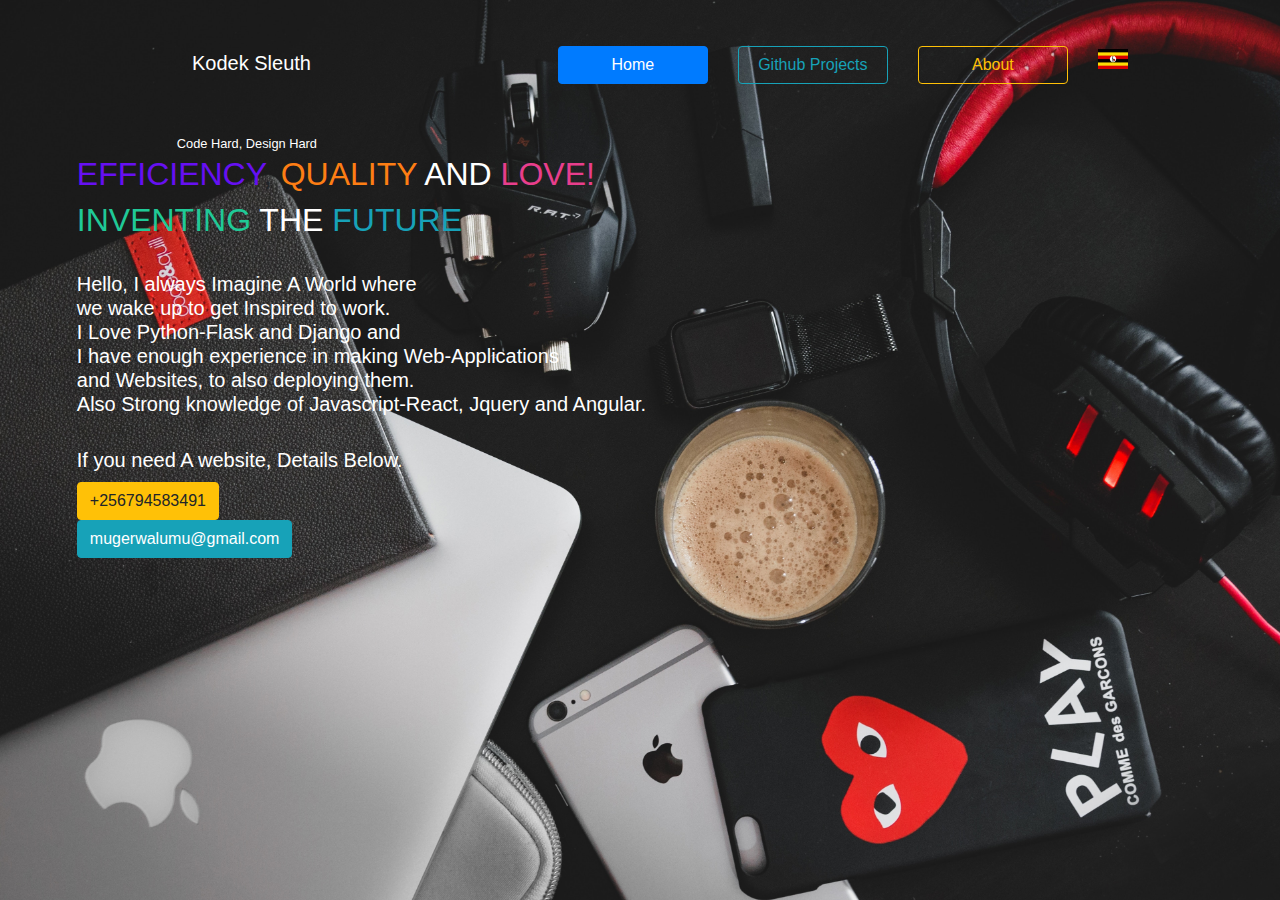
==== index.html @ 6f51819b "Add files via upload" ====
<!DOCTYPE html>
<html>
<head>
    <meta charset="utf-8" />
    <meta http-equiv="X-UA-Compatible" content="IE=edge">
    <title>Welcome To My Page</title>
    <meta name="viewport" content="width=device-width, initial-scale=1">
    <link rel="stylesheet" type="text/css" media="screen" href="static/bootstrap.css" />
    <link rel="stylesheet" type="text/css" media="screen" href="static/main.css" />
   
</head>
<body>
    <div class="firstwrapper"> 
        <div class="name">
            Kodek Sleuth
        </div>

    <nav class="navbar navbar-expand-md navbar-light">
        <div class="container-fluid">
                <button class="navbar-toggler" type="button" data-toggle="collapse" data-target="#navbarResponsive">
                    <span class="navbar-toggler-icon">  </span>
                </button>
                <div class="collapse navbar-collapse" id="navbarResponsive">
                    <ul class="navbar-nav ml-center nav-list2">
                        <li class="nav-list-item2 nav-item">
                            <a href="index.html" class="btn btn-outline-primary active btn-x">Home</a>
                        </li>
        
                        <li class="nav-list-item2 nav-item">
                            <a href="https://github.com/kodek2000?tab=repositories" class="btn btn-outline-info btn-x">Github Projects</a>
                        </li>
        
                        <li class="nav-list-item2 nav-item">
                            <a href="about.html" class="btn btn-outline-warning btn-x">About</a>
                        </li>
        
                        <li class="nav-list-item2 nav-item">
                            <img src="images/flag.png" class="flag_icon">
                        </li>
                    </ul>       
            </div>
        </div>
    </nav>
</div>

<div class="secondwrapper">
    <div class="text">
        <small class="sm-color">Code Hard, Design Hard</small>
            <h2>
                <a href="index.html" class="efText">EFFICIENCY</a>, <a href="index.html" class="quText">QUALITY</a> <a href="index.html" class="AnText">AND</a> <a href="index.html" class="loText">LOVE!</a>
            </h2>

            <h2 class="text-left">
                <a href="index.html" class="InText">INVENTING</a> <a href="index.html" class="AnText">THE</a>  <a href="index.html" class="fuText">FUTURE</a>
            </h2><br>

            <h5 class="text-left para">Hello, I always Imagine A World where<br>we wake up 
                to get Inspired to work.<br>I Love Python-Flask and Django and<br>I have enough experience in making Web-Applications<br> and Websites, to also deploying them.<br>
                Also Strong knowledge of Javascript-React, Jquery and Angular.
            </h5><br>

            <h5 class="text-left para">
                If you need A website, Details Below.
            </h5>

            <div class="tags">
                <div>   
                    <a class="btn btn-outline-warning active" href="index.html" class="AnText infobtns">+256794583491</a>
                </div>

                <div>
                    <a class="btn btn-info" href="index.html" class="AnText infobtns">mugerwalumu@gmail.com</a>
                </div>
            </div>
    </div>
</div>

<script src="static/scripts/jquery-slim.min.js"></script>
<script src="static/scripts/popper.min.js"></script>
<script src="static/scripts/bootstrap.bundle.min.js"></script>
<script src="static/scripts/main.js"></script>
</body>
</html>
---- static/main.css ----
body
{
    width: 100%;
    height:100%;
    background-image: url("../images/Home1.jpg");
    background-size: 100%;
    background-attachment:fixed;
   
}

.firstwrapper
{
    display: grid;
    grid-template-columns:2fr 5fr; 
    margin-left: 15%;
    margin-right: 3%;
    margin-top: 3%;
   
}

.sm-color
{
    color: #fff;
    margin-left: 100px;
}

.secondwrapper
{
    margin-top: 3%;
    margin-left: 6%;
    display: grid;
    grid-template-columns: 4fr 1fr;
}
.nav-list2 .nav-list-item2
{
    display: inline;
}

.nav-list-item2
{
    margin-left: 30px;
}
.nav-list2
{
    margin-left: 5px;
}

.name
{
    font-size: 20px;
    margin-top: 10px;
    color: #fff;

}
.tags 
{
    margin-top: 10px;
}

.flag_icon
{
    height: 20px;
    width: 30px;
    object-fit: cover;
    object-position: center;
}

.quText
{
    color: #fd7e14;
}

.quText:hover
{
    text-decoration: none;
    color: #fd7e14;
}
.loText
{
    color: #e83e8c;
}

.loText:hover
{
    text-decoration: none;
    color: #e83e8c;
}

.InText
{
    color: #20c997;
}

.InText:hover
{
    text-decoration: none;
    color: #20c997;
}

.fuText
{
    color: #17a2b8;
}

.fuText:hover
{
    text-decoration: none;
    color: #17a2b8;
}

.efText
{
    color: #6610f2;
}

.efText:hover
{
    text-decoration: none;
    color: #6610f2;
}

.para
{
    color: #fff;
}

.btn-x
{
    width: 150px;
}

.aboutme
{
    padding-bottom: 90px;
}

.image
{
    height: 210px;
    width: 220px;
    object-fit: cover;
    object-position: center;
    margin-left: 460px;
}

.AnText
{
    color: #fff;
}

.AnText:hover
{
    text-decoration: none;
    color: #fff;
}
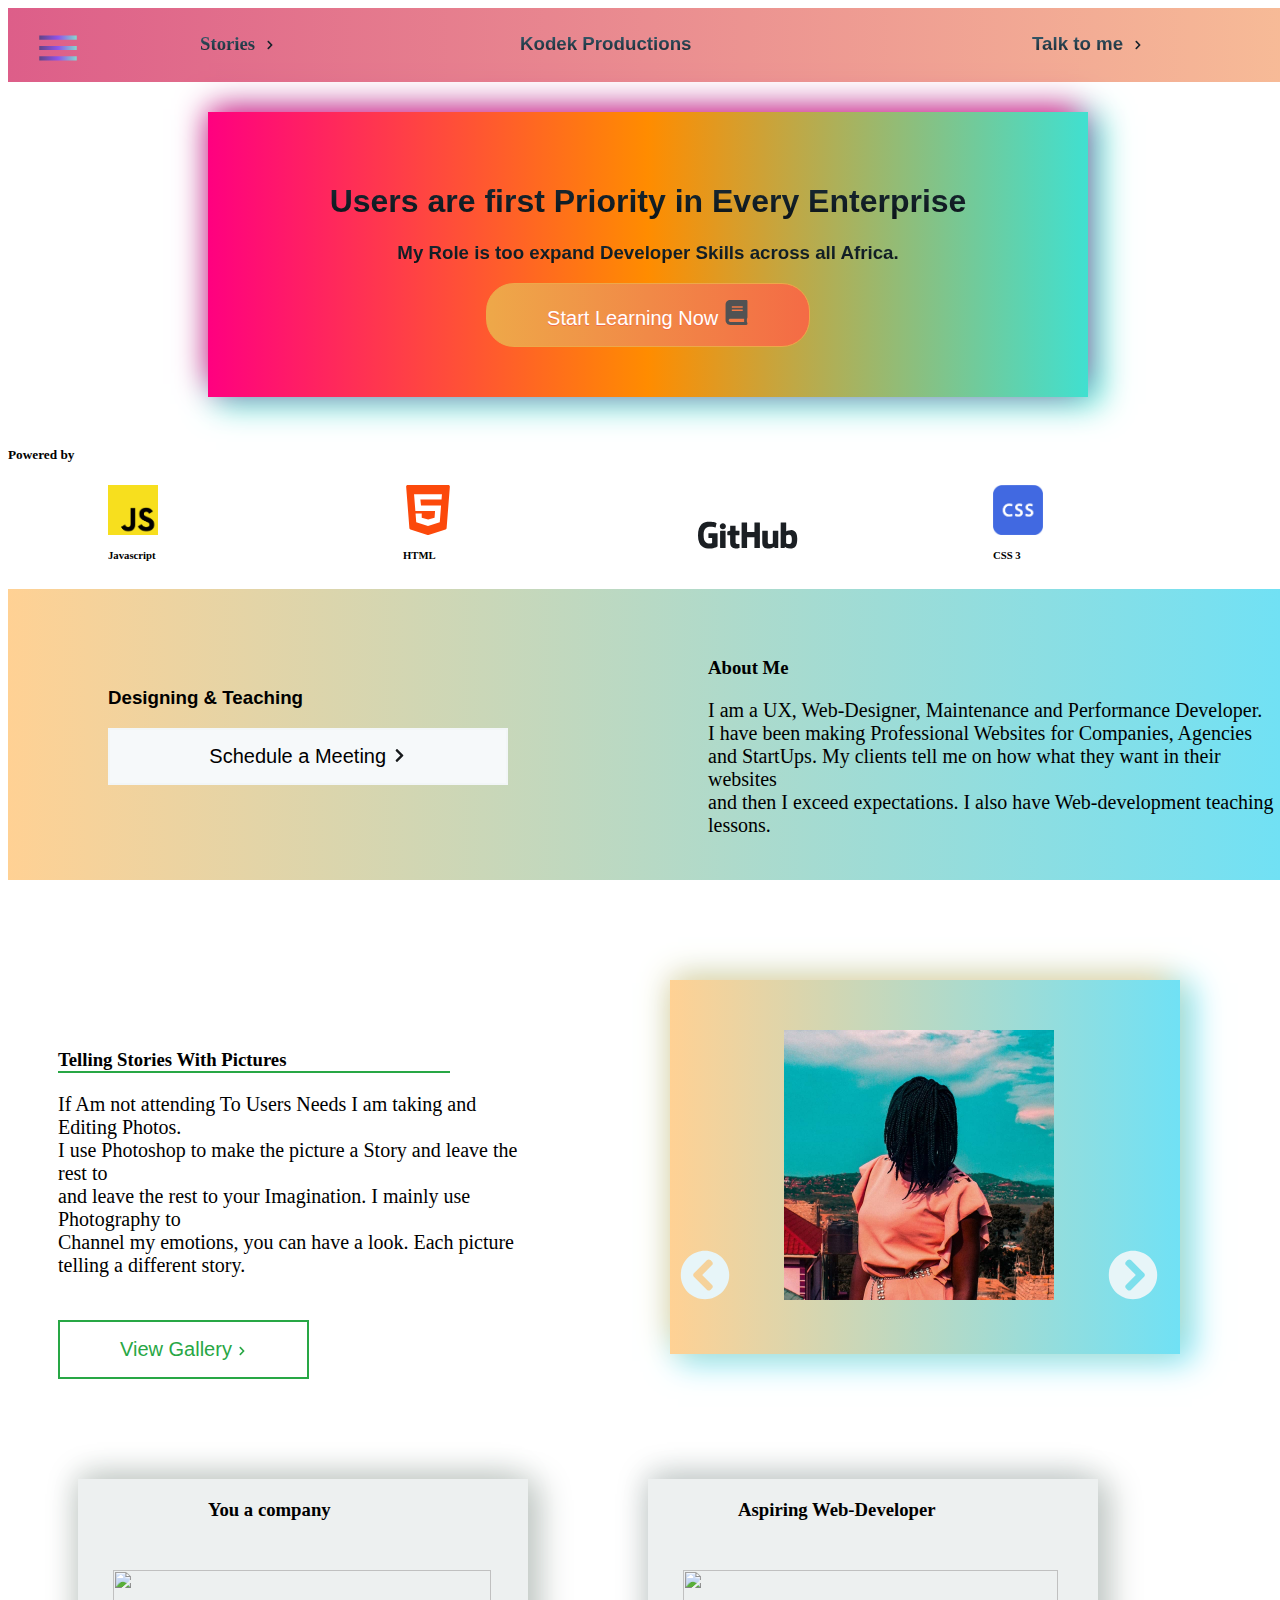
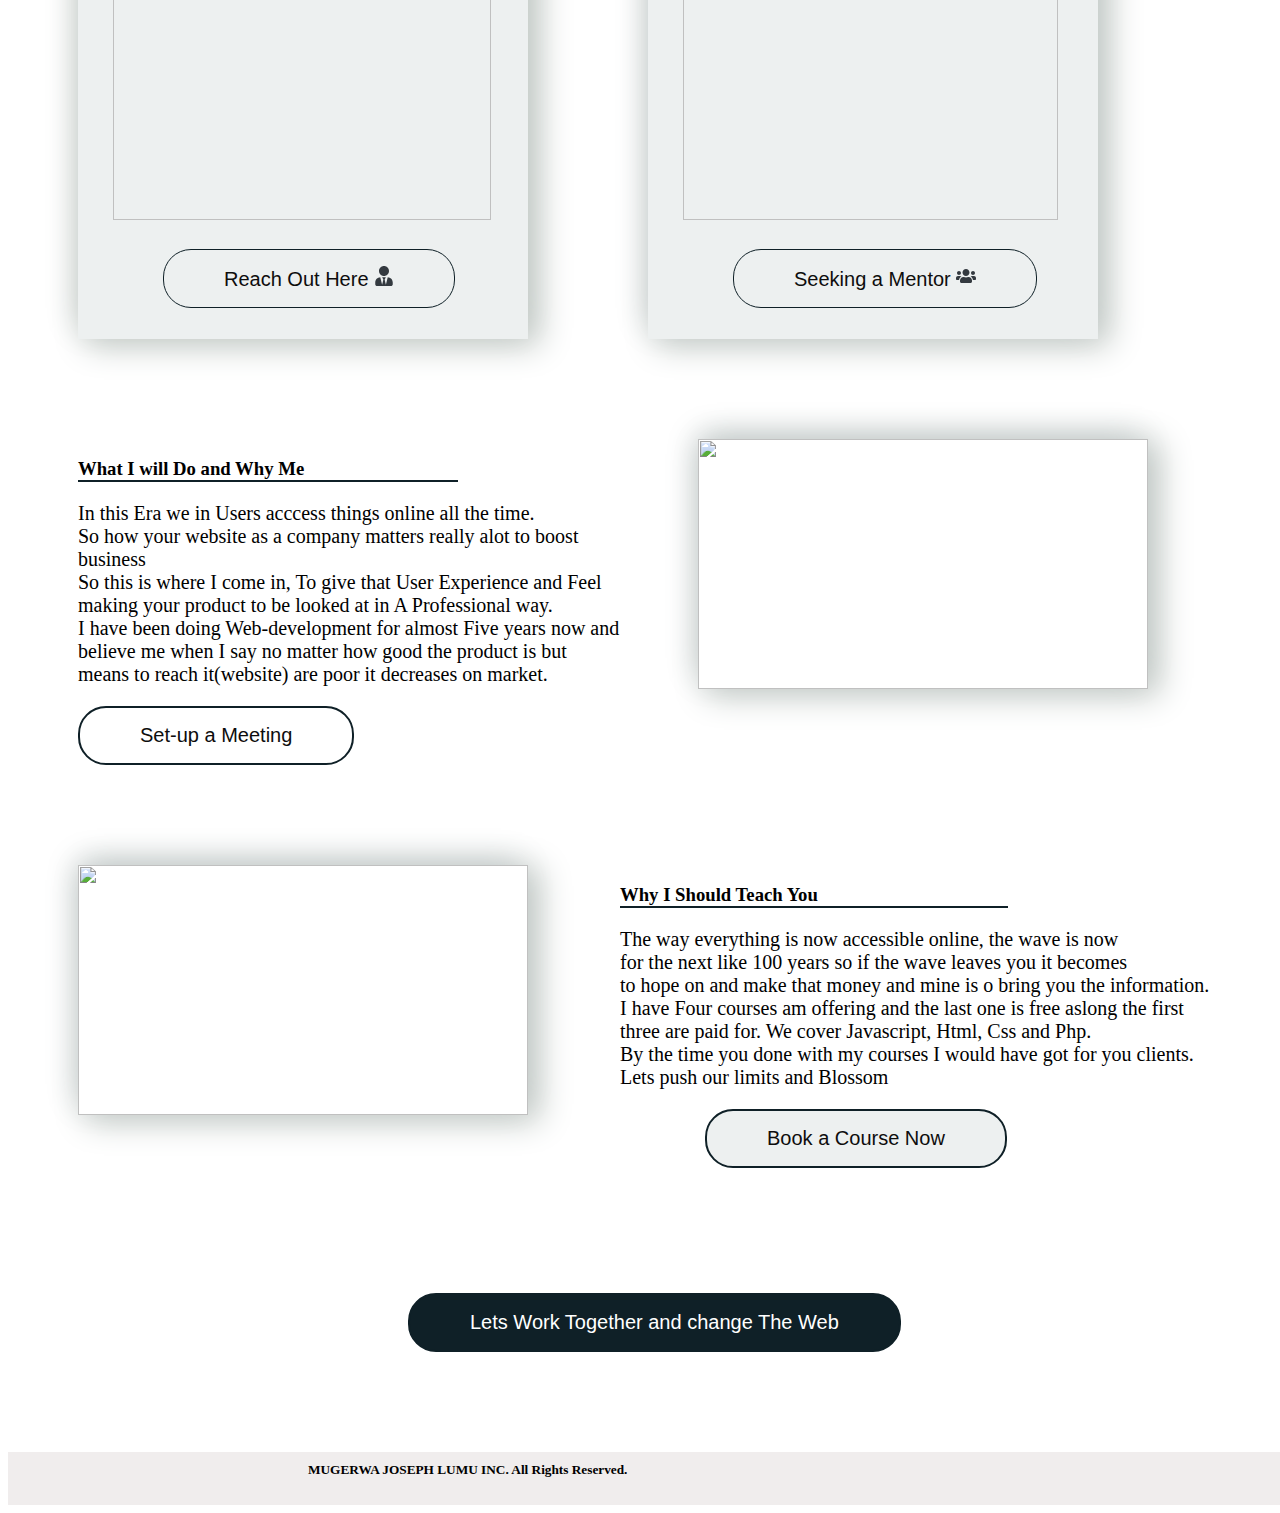
==== commit a99817bb: "Update index.html" ====
--- a/index.html
+++ b/index.html
@@ -1,83 +1,506 @@
 <!DOCTYPE html>
-<html>
+<html lang="en">
 <head>
-    <meta charset="utf-8" />
-    <meta http-equiv="X-UA-Compatible" content="IE=edge">
-    <title>Welcome To My Page</title>
-    <meta name="viewport" content="width=device-width, initial-scale=1">
-    <link rel="stylesheet" type="text/css" media="screen" href="static/bootstrap.css" />
-    <link rel="stylesheet" type="text/css" media="screen" href="static/main.css" />
-   
+    <title>MUGERWA JOSEPH</title>
+    <meta charset="UTF-8">
+    <meta name="viewport" content="width=device-width, initial-scale=1.0">
+    <meta http-equiv="X-UA-Compatible" content="ie=edge">
+    <link rel="stylesheet" href="css/bootstrap.css" media="screen" type="text/css">
+    <link href="css/animate.changethewords.css" type="text/css" media="screen" rel="stylesheet">
+    <link rel="stylesheet" href="css/Desktop.css" media="screen" type="text/css">
+    <link rel="stylesheet" href="css/Phone.css" media="screen" type="text/css">
 </head>
-<body>
-    <div class="firstwrapper"> 
-        <div class="name">
-            Kodek Sleuth
-        </div>
-
-    <nav class="navbar navbar-expand-md navbar-light">
-        <div class="container-fluid">
-                <button class="navbar-toggler" type="button" data-toggle="collapse" data-target="#navbarResponsive">
-                    <span class="navbar-toggler-icon">  </span>
+
+<body id="body">
+    <div class="navigation sticky-top" id="navigation">
+        <div>
+            <svg xmlns="http://www.w3.org/2000/svg" width="24" height="24" viewBox="0 0 24 24" class="iconMenu" id="iconMenu">
+                <defs>
+                    <linearGradient id="gradient">
+                        <stop offset="0%" stop-color="#614385" />
+                        <stop offset="50%" stop-color="#8E54E9" />
+                        <stop offset="100%" stop-color="#85D8CE" />
+                    </linearGradient>
+                </defs>
+                <path  fill="url(#gradient)" d="M3 18h18v-2H3v2zm0-5h18v-2H3v2zm0-7v2h18V6H3z"/>
+            </svg>
+        </div>
+
+        <div>
+            <h3 class="stories">Stories
+                <svg xmlns="http://www.w3.org/2000/svg" viewBox="0 0 320 512" class="iconRight" id="iconRight">
+                    <path d="M285.476 272.971L91.132 467.314c-9.373 9.373-24.569 9.373-33.941 0l-22.667-22.667c-9.357-9.357-9.375-24.522-.04-33.901L188.505 256 34.484 101.255c-9.335-9.379-9.317-24.544.04-33.901l22.667-22.667c9.373-9.373 24.569-9.373 33.941 0L285.475 239.03c9.373 9.372 9.373 24.568.001 33.941z"/>
+                </svg>
+
+                <svg xmlns="http://www.w3.org/2000/svg" viewBox="0 0 448 512" class="iconLeft" id="iconLeft">
+                    <path d="M207.029 381.476L12.686 187.132c-9.373-9.373-9.373-24.569 0-33.941l22.667-22.667c9.357-9.357 24.522-9.375 33.901-.04L224 284.505l154.745-154.021c9.379-9.335 24.544-9.317 33.901.04l22.667 22.667c9.373 9.373 9.373 24.569 0 33.941L240.971 381.476c-9.373 9.372-24.569 9.372-33.942 0z"/>
+                </svg>
+            </h3>
+        </div>
+
+        <div>
+            <h3 class="pdct">Kodek Productions</h3>
+        </div>
+
+        <div>
+            <h3 class="callMe">Talk to me
+                <svg xmlns="http://www.w3.org/2000/svg" viewBox="0 0 320 512" class="iconRight" id="iconRight2">
+                    <path d="M285.476 272.971L91.132 467.314c-9.373 9.373-24.569 9.373-33.941 0l-22.667-22.667c-9.357-9.357-9.375-24.522-.04-33.901L188.505 256 34.484 101.255c-9.335-9.379-9.317-24.544.04-33.901l22.667-22.667c9.373-9.373 24.569-9.373 33.941 0L285.475 239.03c9.373 9.372 9.373 24.568.001 33.941z"/>
+                </svg>
+
+                <svg xmlns="http://www.w3.org/2000/svg" viewBox="0 0 448 512" class="iconLeft" id="iconLeft2">
+                    <path d="M207.029 381.476L12.686 187.132c-9.373-9.373-9.373-24.569 0-33.941l22.667-22.667c9.357-9.357 24.522-9.375 33.901-.04L224 284.505l154.745-154.021c9.379-9.335 24.544-9.317 33.901.04l22.667 22.667c9.373 9.373 9.373 24.569 0 33.941L240.971 381.476c-9.373 9.372-24.569 9.372-33.942 0z"/>
+                </svg>
+            </h3>
+        </div>
+
+    </div>
+
+    <div class="navItemsforNavigation" id="navItemsforNavigation">
+        <div class="menuView">
+            <h2 class="blog"><a href="Blog.html">Blog</a></h2>
+
+            <h2 class="gallery"><a href="Gallery.html">Gallery</a></h2>
+
+            <h2 class="github"><a href="https://github.com/kodek2000?tab=repositories">Github Projects</a></h1>
+
+            <h2 class="contact"><a href="Sales.html">Learning Or Business</a></h2><br><br>
+
+            <h5>powered by <a id="kodek">Kodek_Sleuth</a></h5>
+        </div>
+
+        <div class="closeIcon">
+            <svg xmlns="http://www.w3.org/2000/svg" width="24" height="24" viewBox="0 0 24 24" id="iconClose">
+                <path d="M19 6.41L17.59 5 12 10.59 6.41 5 5 6.41 10.59 12 5 17.59 6.41 19 12 13.41 17.59 19 19 17.59 13.41 12z"/>
+                <path d="M0 0h24v24H0z" fill="none"/>
+            </svg>
+        </div>
+
+    </div>
+
+    
+    <div class="blogStories" id="blogStories">
+        <p>Blog</p>
+    </div>
+
+    <div class="information" id="information">
+        <p class="infoText">Email: mugerwalumu@gmail.com<br>
+        Phone Contact: +256794583491</p> 
+    </div>
+
+
+    <div class="quote">
+        <h1 class="quoteText">Users are first Priority in Every Enterprise</h1>
+        <h3 class="quoteText">My Role is too expand Developer Skills across all Africa.</h3>
+        <a href="Sales.html"><button class="buttonToEdit" id="bookBtn">Start Learning Now 
+            <svg xmlns="http://www.w3.org/2000/svg" viewBox="0 0 448 512" id="book">
+                <path d="M448 360V24c0-13.3-10.7-24-24-24H96C43 0 0 43 0 96v320c0 53 43 96 96 96h328c13.3 0 24-10.7 24-24v-16c0-7.5-3.5-14.3-8.9-18.7-4.2-15.4-4.2-59.3 0-74.7 5.4-4.3 8.9-11.1 8.9-18.6zM128 134c0-3.3 2.7-6 6-6h212c3.3 0 6 2.7 6 6v20c0 3.3-2.7 6-6 6H134c-3.3 0-6-2.7-6-6v-20zm0 64c0-3.3 2.7-6 6-6h212c3.3 0 6 2.7 6 6v20c0 3.3-2.7 6-6 6H134c-3.3 0-6-2.7-6-6v-20zm253.4 250H96c-17.7 0-32-14.3-32-32 0-17.6 14.4-32 32-32h285.4c-1.9 17.1-1.9 46.9 0 64z"/>
+            </svg>
+            <svg xmlns="http://www.w3.org/2000/svg" viewBox="0 0 576 512" id="bookOpen">
+                <path d="M542.22 32.05c-54.8 3.11-163.72 14.43-230.96 55.59-4.64 2.84-7.27 7.89-7.27 13.17v363.87c0 11.55 12.63 18.85 23.28 13.49 69.18-34.82 169.23-44.32 218.7-46.92 16.89-.89 30.02-14.43 30.02-30.66V62.75c.01-17.71-15.35-31.74-33.77-30.7zM264.73 87.64C197.5 46.48 88.58 35.17 33.78 32.05 15.36 31.01 0 45.04 0 62.75V400.6c0 16.24 13.13 29.78 30.02 30.66 49.49 2.6 149.59 12.11 218.77 46.95 10.62 5.35 23.21-1.94 23.21-13.46V100.63c0-5.29-2.62-10.14-7.27-12.99z"/>
+            </svg>
+        </button></a>
+    </div>
+
+    <div class="poweredBy">
+        <h5>Powered by</h5>
+        <div class="powerIcons">
+            <div>
+                <img src="Icons/javascript.png" class="jsIcon">
+                <h6>Javascript</h6>
+            </div>
+
+            <div>
+                <img src="Icons/html.svg" class="htmlIcon">
+                <h6>HTML</h6>
+            </div>
+
+            <div>
+                <svg width="2880" height="1024" viewBox="0 0 2880 1024" fill="none" xmlns="http://www.w3.org/2000/svg" class="iconGit">
+                    <path fill-rule="evenodd" clip-rule="evenodd" d="M18.53 10.0301H18.51C18.519 10.0301 18.525 10.0391 18.534 10.0411C18.535 10.0411 18.539 10.0401 18.54 10.0401L18.53 10.0301ZM18.534 10.0411C18.441 10.0421 18.207 10.0901 17.96 10.0901C17.18 10.0901 16.91 9.73007 16.91 9.26007V6.13007H18.5C18.59 6.13007 18.66 6.05007 18.66 5.94007V4.24007C18.66 4.15007 18.58 4.07007 18.5 4.07007H16.91V1.96007C16.91 1.88007 16.86 1.83007 16.77 1.83007H14.61C14.52 1.83007 14.47 1.88007 14.47 1.96007V4.13007C14.47 4.13007 13.38 4.40007 13.31 4.41007C13.23 4.43007 13.18 4.50007 13.18 4.58007V5.94007C13.18 6.05007 13.26 6.13007 13.35 6.13007H14.46V9.41007C14.46 11.8501 16.16 12.1001 17.32 12.1001C17.85 12.1001 18.49 11.9301 18.59 11.8801C18.65 11.8601 18.68 11.7901 18.68 11.7201V10.2201C18.68 10.1211 18.612 10.0551 18.534 10.0411ZM42.23 7.84007C42.23 6.03007 41.5 5.79007 40.73 5.87007C40.13 5.91007 39.65 6.21007 39.65 6.21007V9.73007C39.65 9.73007 40.14 10.0701 40.87 10.0901C41.9 10.1201 42.23 9.75007 42.23 7.84007ZM44.66 7.68007C44.66 11.1101 43.55 12.0901 41.61 12.0901C39.97 12.0901 39.09 11.2601 39.09 11.2601C39.09 11.2601 39.05 11.7201 39 11.7801C38.97 11.8401 38.92 11.8601 38.86 11.8601H37.38C37.28 11.8601 37.19 11.7801 37.19 11.6901L37.21 0.580069C37.21 0.490068 37.29 0.410069 37.38 0.410069H39.51C39.6 0.410069 39.68 0.490068 39.68 0.580069V4.35007C39.68 4.35007 40.5 3.82007 41.7 3.82007L41.69 3.80007C42.89 3.80007 44.66 4.25007 44.66 7.68007ZM35.94 4.07007H35.93H33.84C33.73 4.07007 33.67 4.15007 33.67 4.26007V9.70007C33.67 9.70007 33.12 10.0901 32.37 10.0901C31.62 10.0901 31.4 9.75007 31.4 9.00007V4.25007C31.4 4.16007 31.32 4.08007 31.23 4.08007H29.09C29 4.08007 28.92 4.16007 28.92 4.25007V9.36007C28.92 11.5601 30.15 12.1101 31.84 12.1101C33.23 12.1101 34.36 11.3401 34.36 11.3401C34.36 11.3401 34.41 11.7301 34.44 11.7901C34.46 11.8401 34.53 11.8801 34.6 11.8801H35.94C36.05 11.8801 36.11 11.8001 36.11 11.7101L36.13 4.24007C36.13 4.15007 36.05 4.07007 35.94 4.07007ZM12.24 4.06007H10.11C10.02 4.06007 9.94 4.15007 9.94 4.26007V11.6001C9.94 11.8001 10.07 11.8701 10.24 11.8701H12.16C12.36 11.8701 12.41 11.7801 12.41 11.6001V4.24007V4.23007C12.41 4.14007 12.33 4.06007 12.24 4.06007ZM11.19 0.680069C10.42 0.680069 9.81 1.29007 9.81 2.06007C9.81 2.83007 10.42 3.44007 11.19 3.44007C11.94 3.44007 12.55 2.83007 12.55 2.06007C12.55 1.29007 11.94 0.680069 11.19 0.680069ZM27.68 0.430069H25.57C25.48 0.430069 25.4 0.510069 25.4 0.600069V4.69007H22.09V0.600069C22.09 0.510069 22.01 0.430069 21.92 0.430069H19.79C19.7 0.430069 19.62 0.510069 19.62 0.600069V11.7101C19.62 11.8001 19.71 11.8801 19.79 11.8801H21.92C22.01 11.8801 22.09 11.8001 22.09 11.7101V6.96007H25.4L25.38 11.7101C25.38 11.8001 25.46 11.8801 25.55 11.8801H27.68C27.77 11.8801 27.85 11.8001 27.85 11.7101V0.600069C27.85 0.510069 27.77 0.430069 27.68 0.430069ZM8.81 5.35007V11.0901C8.81 11.1301 8.8 11.2001 8.75 11.2201C8.75 11.2201 7.5 12.1101 5.44 12.1101C2.95 12.1101 0 11.3301 0 6.19007C0 1.05007 2.58 -0.00993021 5.1 6.97893e-05C7.28 6.97893e-05 8.16 0.49007 8.3 0.58007C8.34 0.63007 8.36 0.67007 8.36 0.72007L7.94 2.50007C7.94 2.59007 7.85 2.70007 7.74 2.67007C7.38 2.56007 6.84 2.34007 5.57 2.34007C4.1 2.34007 2.52 2.76007 2.52 6.07007C2.52 9.38007 4.02 9.77007 5.1 9.77007C6.02 9.77007 6.35 9.66007 6.35 9.66007V7.36007H4.88C4.77 7.36007 4.69 7.28007 4.69 7.19007V5.35007C4.69 5.26007 4.77 5.18007 4.88 5.18007H8.62C8.73 5.18007 8.81 5.26007 8.81 5.35007Z" transform="translate(0 128.002) scale(64)" fill="#1B1F23"/>
+                </svg>        
+            </div>
+
+            <div>
+                <img src="Icons/css.png" class="cssIcon">
+                <h6>CSS 3</h6>
+            </div>
+
+        </div>
+    </div>
+
+
+    <div class="smallIntro">
+        <div class="aboutMeSmall">
+           <h3 class="motto">Designing & Teaching</h3>
+            <a href="Sales.html"><button class="btnFreeCourse" id="btnFreeCourse">Schedule a Meeting
+                <svg xmlns="http://www.w3.org/2000/svg" viewBox="0 0 320 512" id="meetingArrow">
+                    <path d="M285.476 272.971L91.132 467.314c-9.373 9.373-24.569 9.373-33.941 0l-22.667-22.667c-9.357-9.357-9.375-24.522-.04-33.901L188.505 256 34.484 101.255c-9.335-9.379-9.317-24.544.04-33.901l22.667-22.667c9.373-9.373 24.569-9.373 33.941 0L285.475 239.03c9.373 9.372 9.373 24.568.001 33.941z"/>
+                </svg>
+                <svg xmlns="http://www.w3.org/2000/svg" viewBox="0 0 448 512" id="meetingArrow2">
+                    <path d="M190.5 66.9l22.2-22.2c9.4-9.4 24.6-9.4 33.9 0L441 239c9.4 9.4 9.4 24.6 0 33.9L246.6 467.3c-9.4 9.4-24.6 9.4-33.9 0l-22.2-22.2c-9.5-9.5-9.3-25 .4-34.3L311.4 296H24c-13.3 0-24-10.7-24-24v-32c0-13.3 10.7-24 24-24h287.4L190.9 101.2c-9.8-9.3-10-24.8-.4-34.3z"/>
+                </svg>
+            </button></a>
+        </div>
+
+        <div class="myWork">
+            <h3>About Me</h3>
+            <p class="aboutMeText">
+                I am a UX, Web-Designer, Maintenance and Performance Developer.<br>
+                I have been making Professional Websites for Companies, Agencies<br>
+                and StartUps. My clients tell me on how what they want in their websites<br>
+                and then I exceed expectations. I also have Web-development teaching lessons.<br><br>
+            </p>
+        </div>
+    </div>
+
+    <div class="sampleGallery">
+        <div class="picDescription">
+            <h3 id="photographyText">Telling Stories With Pictures</h3>
+            <p class="aboutMeText">
+                If Am not attending To Users Needs I am taking and Editing Photos.<br>
+                I use Photoshop to make the picture a Story and leave the rest to <br>
+                and leave the rest to your Imagination. I mainly use Photography to<br>
+                Channel my emotions, you can have a look. Each picture telling a different story.<br><br>
+            </p>
+            <a href="Gallery.html"><button id="viewGalleryBtn">View Gallery
+                <svg xmlns="http://www.w3.org/2000/svg" viewBox="0 0 320 512" id="meetingArrow3">
+                    <path d="M285.476 272.971L91.132 467.314c-9.373 9.373-24.569 9.373-33.941 0l-22.667-22.667c-9.357-9.357-9.375-24.522-.04-33.901L188.505 256 34.484 101.255c-9.335-9.379-9.317-24.544.04-33.901l22.667-22.667c9.373-9.373 24.569-9.373 33.941 0L285.475 239.03c9.373 9.372 9.373 24.568.001 33.941z"/>
+                </svg>
+                <svg xmlns="http://www.w3.org/2000/svg" viewBox="0 0 448 512" id="meetingArrow4">
+                    <path d="M190.5 66.9l22.2-22.2c9.4-9.4 24.6-9.4 33.9 0L441 239c9.4 9.4 9.4 24.6 0 33.9L246.6 467.3c-9.4 9.4-24.6 9.4-33.9 0l-22.2-22.2c-9.5-9.5-9.3-25 .4-34.3L311.4 296H24c-13.3 0-24-10.7-24-24v-32c0-13.3 10.7-24 24-24h287.4L190.9 101.2c-9.8-9.3-10-24.8-.4-34.3z"/>
+                </svg>
+            </button></a>
+        </div>
+
+        <div class="photographyGallery">
+            <div class="imageOne">
+                <svg xmlns="http://www.w3.org/2000/svg" viewBox="0 0 512 512" class="imgIcons" id="imgOneLeft">
+
+                    <path d="M256 504C119 504 8 393 8 256S119 8 256 8s248 111 248 248-111 248-248 248zM142.1 273l135.5 135.5c9.4 9.4 24.6 9.4 33.9 0l17-17c9.4-9.4 9.4-24.6 0-33.9L226.9 256l101.6-101.6c9.4-9.4 9.4-24.6 0-33.9l-17-17c-9.4-9.4-24.6-9.4-33.9 0L142.1 239c-9.4 9.4-9.4 24.6 0 34z"/>
+                </svg>
+                
+                <img src="images/image1.jpg" id="image1">
+
+                <svg xmlns="http://www.w3.org/2000/svg" viewBox="0 0 512 512" class="imgIcons" id="imgOneRight">
+                    
+                    <path d="M256 8c137 0 248 111 248 248S393 504 256 504 8 393 8 256 119 8 256 8zm113.9 231L234.4 103.5c-9.4-9.4-24.6-9.4-33.9 0l-17 17c-9.4 9.4-9.4 24.6 0 33.9L285.1 256 183.5 357.6c-9.4 9.4-9.4 24.6 0 33.9l17 17c9.4 9.4 24.6 9.4 33.9 0L369.9 273c9.4-9.4 9.4-24.6 0-34z"/>
+                </svg>
+
+            </div>
+
+            <div class="imageTwo">
+                <svg xmlns="http://www.w3.org/2000/svg" viewBox="0 0 512 512" class="imgIcons" id="imgTwoLeft">
+                    <path d="M256 504C119 504 8 393 8 256S119 8 256 8s248 111 248 248-111 248-248 248zM142.1 273l135.5 135.5c9.4 9.4 24.6 9.4 33.9 0l17-17c9.4-9.4 9.4-24.6 0-33.9L226.9 256l101.6-101.6c9.4-9.4 9.4-24.6 0-33.9l-17-17c-9.4-9.4-24.6-9.4-33.9 0L142.1 239c-9.4 9.4-9.4 24.6 0 34z"/>
+                </svg>
+
+                <img src="images/image2.jpg" id="image2">
+
+                <svg xmlns="http://www.w3.org/2000/svg" viewBox="0 0 512 512" class="imgIcons"  id="imgTwoRight">
+                    <path d="M256 8c137 0 248 111 248 248S393 504 256 504 8 393 8 256 119 8 256 8zm113.9 231L234.4 103.5c-9.4-9.4-24.6-9.4-33.9 0l-17 17c-9.4 9.4-9.4 24.6 0 33.9L285.1 256 183.5 357.6c-9.4 9.4-9.4 24.6 0 33.9l17 17c9.4 9.4 24.6 9.4 33.9 0L369.9 273c9.4-9.4 9.4-24.6 0-34z"/>
+                </svg>
+            </div>
+
+            <div class="imageThree">
+                <svg xmlns="http://www.w3.org/2000/svg" viewBox="0 0 512 512" class="imgIcons" id="imgThreeLeft">
+                    <path  d="M256 504C119 504 8 393 8 256S119 8 256 8s248 111 248 248-111 248-248 248zM142.1 273l135.5 135.5c9.4 9.4 24.6 9.4 33.9 0l17-17c9.4-9.4 9.4-24.6 0-33.9L226.9 256l101.6-101.6c9.4-9.4 9.4-24.6 0-33.9l-17-17c-9.4-9.4-24.6-9.4-33.9 0L142.1 239c-9.4 9.4-9.4 24.6 0 34z"/>
+                </svg>
+
+                <img src="images/image3.jpg" id="image3">
+
+                <svg xmlns="http://www.w3.org/2000/svg" viewBox="0 0 512 512" class="imgIcons" id="imgThreeRight"> 
+                    <path d="M256 8c137 0 248 111 248 248S393 504 256 504 8 393 8 256 119 8 256 8zm113.9 231L234.4 103.5c-9.4-9.4-24.6-9.4-33.9 0l-17 17c-9.4 9.4-9.4 24.6 0 33.9L285.1 256 183.5 357.6c-9.4 9.4-9.4 24.6 0 33.9l17 17c9.4 9.4 24.6 9.4 33.9 0L369.9 273c9.4-9.4 9.4-24.6 0-34z"/>
+                </svg>
+            </div>
+
+            <div class="imageFour">
+                <svg xmlns="http://www.w3.org/2000/svg" viewBox="0 0 512 512" class="imgIcons" id="imgFourLeft">
+                    <path  d="M256 504C119 504 8 393 8 256S119 8 256 8s248 111 248 248-111 248-248 248zM142.1 273l135.5 135.5c9.4 9.4 24.6 9.4 33.9 0l17-17c9.4-9.4 9.4-24.6 0-33.9L226.9 256l101.6-101.6c9.4-9.4 9.4-24.6 0-33.9l-17-17c-9.4-9.4-24.6-9.4-33.9 0L142.1 239c-9.4 9.4-9.4 24.6 0 34z"/>
+                </svg>
+
+                <img src="images/image4.jpg" id="image4">
+
+                <svg xmlns="http://www.w3.org/2000/svg" viewBox="0 0 512 512" class="imgIcons" id="imgFourRight">
+                    <path  d="M256 8c137 0 248 111 248 248S393 504 256 504 8 393 8 256 119 8 256 8zm113.9 231L234.4 103.5c-9.4-9.4-24.6-9.4-33.9 0l-17 17c-9.4 9.4-9.4 24.6 0 33.9L285.1 256 183.5 357.6c-9.4 9.4-9.4 24.6 0 33.9l17 17c9.4 9.4 24.6 9.4 33.9 0L369.9 273c9.4-9.4 9.4-24.6 0-34z"/>
+                </svg>
+            </div>
+        </div>
+    </div>
+
+    <div class="BusinessSide">
+        <div class="business">
+            <h3 id="businessText">You a company</h3>
+            <img src="images/business.jpeg" id="businessPic">
+            <a href="Sales.html"><button id="businessBtn">Reach Out Here
+                <svg xmlns="http://www.w3.org/2000/svg" viewBox="0 0 448 512" id="userTie">
+                    <path d="M224 256c70.7 0 128-57.3 128-128S294.7 0 224 0 96 57.3 96 128s57.3 128 128 128zm95.8 32.6L272 480l-32-136 32-56h-96l32 56-32 136-47.8-191.4C56.9 292 0 350.3 0 422.4V464c0 26.5 21.5 48 48 48h352c26.5 0 48-21.5 48-48v-41.6c0-72.1-56.9-130.4-128.2-133.8z"/>
+                </svg>
+                <svg xmlns="http://www.w3.org/2000/svg" viewBox="0 0 448 512" id="meetingArrow6">
+                    <path d="M190.5 66.9l22.2-22.2c9.4-9.4 24.6-9.4 33.9 0L441 239c9.4 9.4 9.4 24.6 0 33.9L246.6 467.3c-9.4 9.4-24.6 9.4-33.9 0l-22.2-22.2c-9.5-9.5-9.3-25 .4-34.3L311.4 296H24c-13.3 0-24-10.7-24-24v-32c0-13.3 10.7-24 24-24h287.4L190.9 101.2c-9.8-9.3-10-24.8-.4-34.3z"/>
+                </svg>
+            </button></a>
+        </div>
+
+        <div class="education">
+            <h3 id="educationText">Aspiring Web-Developer</h3>
+            <img src="images/webDevelopment.jpeg" id="educationPic">
+            <a href="Sales.html">
+                <button id="educationBtn">Seeking a Mentor
+                    <svg xmlns="http://www.w3.org/2000/svg" viewBox="0 0 640 512" id="users">
+                        <path d="M96 224c35.3 0 64-28.7 64-64s-28.7-64-64-64-64 28.7-64 64 28.7 64 64 64zm448 0c35.3 0 64-28.7 64-64s-28.7-64-64-64-64 28.7-64 64 28.7 64 64 64zm32 32h-64c-17.6 0-33.5 7.1-45.1 18.6 40.3 22.1 68.9 62 75.1 109.4h66c17.7 0 32-14.3 32-32v-32c0-35.3-28.7-64-64-64zm-256 0c61.9 0 112-50.1 112-112S381.9 32 320 32 208 82.1 208 144s50.1 112 112 112zm76.8 32h-8.3c-20.8 10-43.9 16-68.5 16s-47.6-6-68.5-16h-8.3C179.6 288 128 339.6 128 403.2V432c0 26.5 21.5 48 48 48h288c26.5 0 48-21.5 48-48v-28.8c0-63.6-51.6-115.2-115.2-115.2zm-223.7-13.4C161.5 263.1 145.6 256 128 256H64c-35.3 0-64 28.7-64 64v32c0 17.7 14.3 32 32 32h65.9c6.3-47.4 34.9-87.3 75.2-109.4z"/>
+                    </svg>
+                    <svg xmlns="http://www.w3.org/2000/svg" viewBox="0 0 448 512" id="meetingArrow8">
+                        <path d="M190.5 66.9l22.2-22.2c9.4-9.4 24.6-9.4 33.9 0L441 239c9.4 9.4 9.4 24.6 0 33.9L246.6 467.3c-9.4 9.4-24.6 9.4-33.9 0l-22.2-22.2c-9.5-9.5-9.3-25 .4-34.3L311.4 296H24c-13.3 0-24-10.7-24-24v-32c0-13.3 10.7-24 24-24h287.4L190.9 101.2c-9.8-9.3-10-24.8-.4-34.3z"/>
+                    </svg>
                 </button>
-                <div class="collapse navbar-collapse" id="navbarResponsive">
-                    <ul class="navbar-nav ml-center nav-list2">
-                        <li class="nav-list-item2 nav-item">
-                            <a href="index.html" class="btn btn-outline-primary active btn-x">Home</a>
-                        </li>
-        
-                        <li class="nav-list-item2 nav-item">
-                            <a href="https://github.com/kodek2000?tab=repositories" class="btn btn-outline-info btn-x">Github Projects</a>
-                        </li>
-        
-                        <li class="nav-list-item2 nav-item">
-                            <a href="about.html" class="btn btn-outline-warning btn-x">About</a>
-                        </li>
-        
-                        <li class="nav-list-item2 nav-item">
-                            <img src="images/flag.png" class="flag_icon">
-                        </li>
-                    </ul>       
-            </div>
-        </div>
-    </nav>
+            </a>
+        </div>
+    </div>
+
+    <div class="helpBusiness">
+        <div class="helpBusinessText">
+            <h3 id="helpbusinessTextHead">What I will Do and Why Me</h3>
+            <p id="helpbusinessTextPara">
+                In this Era we in Users acccess things online all the time.<br>
+                So how your website as a company matters really alot to boost business<br>
+                So this is where I come in, To give that User Experience and Feel<br>
+                making your product to be looked at in A Professional way.<br>
+                I have been doing Web-development for almost Five years now and<br>
+                believe me when I say no matter how good the product is but<br>
+                means to reach it(website) are poor it decreases on market.
+            </p>
+            <a href="Sales.html"><button id="BtnBusiness">Set-up a Meeting</button></a>
+        </div>
+
+        <div class="helpLearnImage">
+            <img src="images/business2.jpeg" id="businessHelpImg">
+        </div>
+    </div>
+
+    <div class="helpEducation">
+        <div class="helpEducationImage">
+            <img src="images/webDevelopment2.jpeg" id="educationHelpImg">
+        </div>
+
+        <div class="helpEducationText">
+            <h3 id="helpEducationTextHeader">Why I Should Teach You</h3>
+            <p id="helpEducationTextPara">
+                The way everything is now accessible online, the wave is now<br>
+                for the next like 100 years so if the wave leaves you it becomes<br>
+                to hope on and make that money and mine is o bring you the information.<br>
+                I have Four courses am offering and the last one is free aslong the first<br>
+                three are paid for. We cover Javascript, Html, Css and Php.<br>
+                By the time you done with my courses I would have got for you clients.<br>
+                Lets push our limits and Blossom
+            </p>
+            <a href="Sales.html"><button id="BookEdCourse">Book a Course Now</button></a>
+        </div>
+    </div>
+
+    <div class="Reach">
+        <a><button id="LetsWorkTogether">Lets Work Together and change The Web</button></a>
+    </div>
+
+    <div class="footer">
+        <h5 id="footerText">MUGERWA JOSEPH LUMU INC. All Rights Reserved.</h5>
+    </div>
+
+
+<div class="phoneHtml">
+
+
+    <div class="navigation2 sticky-top" id="navigation2">
+        <div>
+            <svg xmlns="http://www.w3.org/2000/svg" width="24" height="24" viewBox="0 0 24 24" class="iconMenu2" id="iconMenu2">
+                <defs>
+                    <linearGradient id="gradient10">
+                        <stop offset="0%" stop-color="#16222A" />
+                        <stop offset="50%" stop-color="#16222A" />
+                        <stop offset="100%" stop-color="#16222A" />
+                    </linearGradient>
+                </defs>
+                <path  fill="url(#gradient10)" d="M3 18h18v-2H3v2zm0-5h18v-2H3v2zm0-7v2h18V6H3z"/>
+            </svg>
+        </div>
+
+        <div>
+            <h3 class="title1">KODEK</h3>
+        </div>
+    </div>
+
+    <div class="navItemsforNavigation2" id="navItemsforNavigation2">
+        <div class="menuView2">
+            <h2 class="blog2"><a href="Blog.html">Blog</a></h2>
+
+            <h2 class="gallery2"><a href="Gallery.html">Gallery</a></h2>
+
+            <h2 class="contact2"><a href="Sales.html">Learning</a></h2>
+
+            <h2 class="contact2"><a href="Sales.html">Business</a></h2>
+
+            <h2 class="github2"><a href="https://github.com/kodek2000?tab=repositories">Github Projects</a></h2><br><br>
+
+            <h5 class="contact2">Email: <a id="kodek">mugerwalumu@gmail.com</a></h5>
+        </div>
+
+        <div class="closeIcon2">
+            <svg xmlns="http://www.w3.org/2000/svg" width="24" height="24" viewBox="0 0 24 24" id="iconClose2">
+                <path d="M19 6.41L17.59 5 12 10.59 6.41 5 5 6.41 10.59 12 5 17.59 6.41 19 12 13.41 17.59 19 19 17.59 13.41 12z"/>
+                <path d="M0 0h24v24H0z" fill="none"/>
+            </svg>
+        </div>
+    </div>
+
+    <div class="quote2">
+        <h1 class="quoteText2">Grow Your Business</h1>
+        <a href="Sales.html"><button class="buttonToEdit2">The UX Experience
+            <svg xmlns="http://www.w3.org/2000/svg" viewBox="0 0 320 512" id="iconRightPhone">
+                <path d="M285.476 272.971L91.132 467.314c-9.373 9.373-24.569 9.373-33.941 0l-22.667-22.667c-9.357-9.357-9.375-24.522-.04-33.901L188.505 256 34.484 101.255c-9.335-9.379-9.317-24.544.04-33.901l22.667-22.667c9.373-9.373 24.569-9.373 33.941 0L285.475 239.03c9.373 9.372 9.373 24.568.001 33.941z"/>
+            </svg>
+        </button></a>
+    </div>
+
+    <div class="smallIntro2">
+        <div class="aboutMeSmall2">
+           <h3 class="motto2">Designing & Teaching</h3>
+            <a href="Sales.html"><button class="btnFreeCourse2" id="btnFreeCourse2">Schedule a Meeting
+                <svg xmlns="http://www.w3.org/2000/svg" viewBox="0 0 320 512" id="meetingArrow10">
+                    <path d="M285.476 272.971L91.132 467.314c-9.373 9.373-24.569 9.373-33.941 0l-22.667-22.667c-9.357-9.357-9.375-24.522-.04-33.901L188.505 256 34.484 101.255c-9.335-9.379-9.317-24.544.04-33.901l22.667-22.667c9.373-9.373 24.569-9.373 33.941 0L285.475 239.03c9.373 9.372 9.373 24.568.001 33.941z"/>
+                </svg>
+            </button></a>
+        </div>
+
+        <div class="myWork2">
+            <h2 id="myWork2Header">About Me</h2>
+            <p id="aboutMeText2">
+                I am a UX, Web-Designer, Maintenance and Performance Developer.<br>
+                I have been making Professional Websites for Companies, Agencies<br>
+                and StartUps. My clients tell me on how what they want in their websites<br>
+                and then I exceed expectations. I also have Web-development teaching lessons.<br><br>
+            </p>
+        </div>
+    </div>
+
+    <div class="sampleGallery2">
+        <div class="picDescription2">
+            <h3 id="photographyText2">Telling Stories With Pictures</h3>
+            <p id="headingPicDes">
+                If Am not attending To Users Needs I am taking and Editing Photos.<br>
+                I use Photoshop to make the picture a Story and leave the rest to <br>
+                and leave the rest to your Imagination. I mainly use Photography to<br>
+                Channel my emotions, you can have a look. Each picture telling a different story.<br><br>
+            </p>
+            <div id="picButton">
+                <a href="Gallery.html"><button id="viewGalleryBtn2">View Gallery
+                    <svg xmlns="http://www.w3.org/2000/svg" viewBox="0 0 448 512" id="meetingArrow21">
+                        <path d="M190.5 66.9l22.2-22.2c9.4-9.4 24.6-9.4 33.9 0L441 239c9.4 9.4 9.4 24.6 0 33.9L246.6 467.3c-9.4 9.4-24.6 9.4-33.9 0l-22.2-22.2c-9.5-9.5-9.3-25 .4-34.3L311.4 296H24c-13.3 0-24-10.7-24-24v-32c0-13.3 10.7-24 24-24h287.4L190.9 101.2c-9.8-9.3-10-24.8-.4-34.3z"/>
+                    </svg>
+                </button></a>
+            </div>
+        </div>
+
+        <div class="photographyGallery2">
+            <div id="imgOne2">
+                <img src="images/image1.jpg" id="image10">
+            </div>
+            
+            <div id="imgTwo2">
+                <img src="images/image2.jpg" id="image11">
+            </div>
+
+            <div id="imgThree2">
+                <img src="images/image3.jpg" id="image12">
+            </div>
+
+            <div id="imgFour2">
+                <img src="images/image4.jpg" id="image13">
+            </div>
+
+            <div class="picButtons">
+                <button class="picButtonsSize" id="targetOne" class="tar1"></button>
+                <button class="picButtonsSize" id="targetTwo" class="tar2"></button>
+                <button class="picButtonsSize" id="targetThree" class="tar3"></button>
+                <button class="picButtonsSize" id="targetFour" class="tar4"></button>
+            </div>
+        </div>
+    </div>
+
+    <div class="BusinessSide2">
+        <div class="business2">
+            <h3 id="businessText2">You a company</h3>
+            <img src="images/business.jpeg" id="businessPic2">
+            <a href="Sales.html"><button id="businessBtn2">Reach Out Here
+                <svg xmlns="http://www.w3.org/2000/svg" viewBox="0 0 448 512" id="userTie2">
+                    <path d="M224 256c70.7 0 128-57.3 128-128S294.7 0 224 0 96 57.3 96 128s57.3 128 128 128zm95.8 32.6L272 480l-32-136 32-56h-96l32 56-32 136-47.8-191.4C56.9 292 0 350.3 0 422.4V464c0 26.5 21.5 48 48 48h352c26.5 0 48-21.5 48-48v-41.6c0-72.1-56.9-130.4-128.2-133.8z"/>
+                </svg>
+            </button></a>
+        </div>
+    
+        <div class="education2">
+            <h3 id="educationText2">Aspiring Web-Developer</h3>
+            <img src="images/webDevelopment.jpeg" id="educationPic2">
+            <a href="Sales.html">
+                <button id="educationBtn2">Mentoring Services
+                    <svg xmlns="http://www.w3.org/2000/svg" viewBox="0 0 640 512" id="users2">
+                        <path d="M96 224c35.3 0 64-28.7 64-64s-28.7-64-64-64-64 28.7-64 64 28.7 64 64 64zm448 0c35.3 0 64-28.7 64-64s-28.7-64-64-64-64 28.7-64 64 28.7 64 64 64zm32 32h-64c-17.6 0-33.5 7.1-45.1 18.6 40.3 22.1 68.9 62 75.1 109.4h66c17.7 0 32-14.3 32-32v-32c0-35.3-28.7-64-64-64zm-256 0c61.9 0 112-50.1 112-112S381.9 32 320 32 208 82.1 208 144s50.1 112 112 112zm76.8 32h-8.3c-20.8 10-43.9 16-68.5 16s-47.6-6-68.5-16h-8.3C179.6 288 128 339.6 128 403.2V432c0 26.5 21.5 48 48 48h288c26.5 0 48-21.5 48-48v-28.8c0-63.6-51.6-115.2-115.2-115.2zm-223.7-13.4C161.5 263.1 145.6 256 128 256H64c-35.3 0-64 28.7-64 64v32c0 17.7 14.3 32 32 32h65.9c6.3-47.4 34.9-87.3 75.2-109.4z"/>
+                    </svg>
+                </button>
+            </a>
+        </div>
+    </div>
+
+    <div class="helpBusiness2">
+        <div class="helpBusinessText2">
+            <h3 id="helpbusinessTextHead2">What I will Do & Why Me</h3>
+            <p id="helpbusinessTextPara2">
+                In this Era we in Users acccess things online all the time.<br>
+                So how your website as a company matters really alot to boost business<br>
+                So this is where I come in, To give that User Experience and Feel<br>
+                making your product to be looked at in A Professional way.<br>
+                I have been doing Web-development for almost Five years now and<br>
+                believe me when I say no matter how good the product is but<br>
+                means to reach it(website) are poor it decreases on market.
+            </p>
+        </div>
+
+        <div class="helpLearnImage">
+            <img src="images/business2.jpeg" id="businessHelpImg2">
+        </div>
+
+        <a href="Sales.html"><button id="BtnBusiness2">Book a Meeting</button></a>
+    </div>
+    
+    <div class="helpEducation2">
+        <div class="helpEducationImage2">
+            <img src="images/webDevelopment2.jpeg" id="educationHelpImg2">
+        </div>
+
+        <div class="helpEducationText2">
+            <h3 id="helpEducationTextHead2">Why I Should Teach You</h3>
+            <p id="helpEducationTextPara2">
+                The way everything is now accessible online, the wave is now<br>
+                for the next like 100 years so if the wave leaves you it becomes<br>
+                to hope on and make that money and mine is o bring you the information.<br>
+                I have Four courses am offering and the last one is free aslong the first<br>
+                three are paid for. We cover Javascript, Html, Css and Php.<br>
+                By the time you done with my courses I would have got for you clients.<br>
+                Lets push our limits and Blossom
+            </p>
+            <a href="Sales.html"><button id="BookEdCourse2">Book A Course</button></a>
+        </div>
+    </div>
+
+    <div class="Reach2">
+        <a><button id="LetsWorkTogether2">Lets Work Together</button></a>
+    </div>
+    
+    <div id="footer2">
+        <h6 id="footerText2">Mugerwa Joseph Inc.<br> All Rights Reserved.</h6>
+    </div>
 </div>
-
-<div class="secondwrapper">
-    <div class="text">
-        <small class="sm-color">Code Hard, Design Hard</small>
-            <h2>
-                <a href="index.html" class="efText">EFFICIENCY</a>, <a href="index.html" class="quText">QUALITY</a> <a href="index.html" class="AnText">AND</a> <a href="index.html" class="loText">LOVE!</a>
-            </h2>
-
-            <h2 class="text-left">
-                <a href="index.html" class="InText">INVENTING</a> <a href="index.html" class="AnText">THE</a>  <a href="index.html" class="fuText">FUTURE</a>
-            </h2><br>
-
-            <h5 class="text-left para">Hello, I always Imagine A World where<br>we wake up 
-                to get Inspired to work.<br>I Love Python-Flask and Django and<br>I have enough experience in making Web-Applications<br> and Websites, to also deploying them.<br>
-                Also Strong knowledge of Javascript-React, Jquery and Angular.
-            </h5><br>
-
-            <h5 class="text-left para">
-                If you need A website, Details Below.
-            </h5>
-
-            <div class="tags">
-                <div>   
-                    <a class="btn btn-outline-warning active" href="index.html" class="AnText infobtns">+256794583491</a>
-                </div>
-
-                <div>
-                    <a class="btn btn-info" href="index.html" class="AnText infobtns">mugerwalumu@gmail.com</a>
-                </div>
-            </div>
-    </div>
-</div>
-
-<script src="static/scripts/jquery-slim.min.js"></script>
-<script src="static/scripts/popper.min.js"></script>
-<script src="static/scripts/bootstrap.bundle.min.js"></script>
-<script src="static/scripts/main.js"></script>
+    <script src="js/jquery-3.3.1.js" type="text/javascript"></script>
+    <script src="js/jquery.changethewords.js" type="text/javascript"></script>
+    <script src="js/Webpage.js" type="text/javascript"></script>
+    <script src="js/Phone.js" type="text/javascript"></script>
 </body>
-</html>+</html>
--- a/css/Desktop.css
+++ b/css/Desktop.css
@@ -0,0 +1,889 @@
+@media(min-width: 1025px)
+{
+    body
+    {
+        width: 100%;
+        height: 100%;
+        background: rgb(255, 255, 255);
+    }
+    .navigation
+    {
+        display: grid;
+        grid-template-columns: 15% 25% 40% 20%;
+        padding: 5px 0;
+        background: #dd5e89;
+        background: -webkit-linear-gradient(to right, #dd5e89, #f7bb97);
+        background: linear-gradient(to right, #dd5e89, #f7bb97);
+    }
+    
+    .gallery
+    {
+        background: -webkit-linear-gradient(#3A6073, #16222A);
+        -webkit-background-clip: text;
+        -webkit-text-fill-color: transparent;
+        font-family: Tahoma, Verdana, Segoe, sans-serif;
+
+    }
+    
+    .gallery:hover
+    {
+        text-decoration: none;
+        background: -webkit-linear-gradient(rgb(127, 255, 170), #e4b10a);
+        -webkit-background-clip: text;
+        -webkit-text-fill-color: transparent;
+        font-family: Tahoma, Verdana, Segoe, sans-serif;
+
+    }
+
+    .iconMenu
+    {
+        margin-top: 10px;
+        width: 100px;
+        height: 50px;
+    }
+
+    .stories
+    {
+        margin-top: 20px;
+        background: -webkit-linear-gradient(#3A6073, #16222A);
+        -webkit-background-clip: text;
+        -webkit-text-fill-color: transparent;
+    }
+
+    .pdct
+    {
+        margin-top: 20px;
+        background: -webkit-linear-gradient(#3A6073, #16222A);
+        -webkit-background-clip: text;
+        -webkit-text-fill-color: transparent;
+        font-family: "Century Gothic", CenturyGothic, Geneva, AppleGothic, sans-serif;
+    }
+
+    .callMe
+    {
+        margin-top: 20px;
+        background: -webkit-linear-gradient(#3A6073, #16222A);
+        -webkit-background-clip: text;
+        -webkit-text-fill-color: transparent;
+        font-family: Tahoma, Verdana, Segoe, sans-serif;
+    }
+
+    .navItemsforNavigation
+    {
+        display: grid;
+        grid-template-columns: 70% 10%;
+        grid-column-gap: 200px;
+        padding: 5px 0;
+        background: #12c2e9;
+        background: -webkit-linear-gradient(to right, #f64f59, #c471ed, #12c2e9);
+        background: linear-gradient(to right, #f64f59, #c471ed, #12c2e9);
+        background-size: cover;
+    
+    }
+    
+    .menuView
+    {
+        padding: 100px 0; 
+        margin-left: 450px;
+    }
+
+    .closeIcon
+    {
+        margin-left: 20%;
+        margin-top: 10%;
+    }
+
+    #iconClose
+    {
+        height: 50px;
+        width: 100px;
+        fill:#007bff;
+    }
+
+    a:hover
+    {
+        text-decoration: none;
+    }
+
+   .blog:hover
+    {
+        text-decoration: none;
+        background: -webkit-linear-gradient(#FFA17F, #0b8793);
+        -webkit-background-clip: text;
+        -webkit-text-fill-color: transparent;
+        font-family: Tahoma, Verdana, Segoe, sans-serif;
+    }
+
+    .contact:hover
+    {
+        text-decoration: none;
+        background: -webkit-linear-gradient(#fe8c00, #f83600);
+        -webkit-background-clip: text;
+        -webkit-text-fill-color: transparent;
+        font-family: Tahoma, Verdana, Segoe, sans-serif;
+    }
+
+    .github:hover
+    {
+        text-decoration: none;
+        background: -webkit-linear-gradient(#00d2ff, #3a7bd5);
+        -webkit-background-clip: text;
+        -webkit-text-fill-color: transparent;
+        font-family: Tahoma, Verdana, Segoe, sans-serif;
+        
+    }
+
+    .blog
+    {
+        background: -webkit-linear-gradient(#3A6073, #16222A);
+        -webkit-background-clip: text;
+        -webkit-text-fill-color: transparent;
+        font-family: Tahoma, Verdana, Segoe, sans-serif;
+        
+    }
+
+    .contact
+    {
+        background: -webkit-linear-gradient(#3A6073, #16222A);
+        -webkit-background-clip: text;
+        -webkit-text-fill-color: transparent;
+        font-family: Tahoma, Verdana, Segoe, sans-serif;
+    
+    }
+
+    .github
+    {
+        background: -webkit-linear-gradient(#3A6073, #16222A);
+        -webkit-background-clip: text;
+        -webkit-text-fill-color: transparent;
+        font-family: Tahoma, Verdana, Segoe, sans-serif;
+
+    }
+
+    #kodek
+    {
+        color: #007bff;
+        font-family: Tahoma, Verdana, Segoe, sans-serif;
+        font-weight: 300;
+    }
+
+    .iconRight
+    {
+        width:20px;
+        height:10px;
+        margin-right: 10px;
+        fill: #16222A;
+    }
+
+    .iconLeft
+    {
+        width:20px;
+        height:10px;
+        margin-right: 10px;
+        fill: #16222A;
+    }
+
+    .blogStories
+    {
+        background: #a8ff78;
+        background: -webkit-linear-gradient(to right, #78ffd6, #a8ff78);
+        background: linear-gradient(to right, #78ffd6, #a8ff78);
+        padding: 100px 0;
+    }
+
+    .buttonToEdit
+    {
+        -moz-border-radius:28px;
+        -webkit-border-radius:28px;
+        border-radius:28px;
+        border: 1px solid #eea849;
+        display:inline-block;
+        cursor:pointer;
+        color:#ffffff;
+        font-family:Arial;
+        font-size:20px;
+        padding:16px 60px;
+        text-decoration:none;
+        text-shadow:0px 1px 0px #f46b45;
+        background: #f46b45;  /* fallback for old browsers */
+        background: -webkit-linear-gradient(to right, #eea849, #f46b45);  /* Chrome 10-25, Safari 5.1-6 */
+        background: linear-gradient(to right, #eea849, #f46b45); /* W3C, IE 10+/ Edge, Firefox 16+, Chrome 26+, Opera 12+, Safari 7+ */
+    }
+
+    .buttonToEdit:hover
+    {
+        background: #f46b45;
+        border-color:#f46b45 
+    }
+
+    #book
+    {
+        width: 25px;
+        height: 25px;
+        fill: rgb(81, 82, 83);
+    }
+
+    #bookOpen
+    {
+        width: 25px;
+        height: 25px;
+        fill: rgb(81, 82, 83);
+        display: none;
+    }
+
+    #meetingArrow
+    {
+        width:15px;
+        height: 15px;
+        fill:#16191b;
+    }
+
+    #userTie
+    {
+        width:20px;
+        height: 20px;
+        fill:#343a40;
+    }
+
+    #users
+    {
+        width:20px;
+        height: 20px;
+        fill:#343a40;
+    }
+
+    #meetingArrow3
+    {
+        width:10px;
+        height: 10px;
+        fill:#28a745;
+    }
+
+    #meetingArrow4
+    {
+        width:15px;
+        height: 15px;
+        display: none;
+    }
+
+    #meetingArrow2
+    {
+        width:15px;
+        height: 15px;
+        display: none;
+    }
+
+    #meetingArrow6
+    {
+        width:10px;
+        height: 10px;
+        display: none;
+    }
+
+    #meetingArrow8
+    {
+        width:10px;
+        height: 10px;
+        display: none;
+    }
+
+
+    .btnFreeCourse
+    {
+        border: 2px solid #f2f6f7;
+        display:inline-block;
+        cursor:pointer;
+        color: black;
+        font-family:Arial;
+        font-size: 20px;
+        padding:15px 0;
+        text-decoration:none;
+        background: #f6f9fa;
+        width: 400px;
+
+    }
+
+    .btnFreeCourse:hover
+    {
+        background: #17a2b8;
+        border-color: #17a2b8;
+        font-family: Arial, Helvetica, sans-serif;
+        color: #fff;
+    }
+
+    #BtnBusiness
+    {
+        -moz-border-radius:28px;
+        -webkit-border-radius:28px;
+        border-radius:28px;
+        border: 2px solid #0F2027;
+        cursor:pointer;
+        color:#0e0d0d;
+        font-family: Tahoma, Verdana, Segoe, sans-serif;
+        font-size:20px;
+        padding:16px 60px;
+        text-decoration:none;
+        background: rgb(255, 255, 255);
+
+    }
+
+    #BtnBusiness:hover
+    {
+        background: #0F2027;
+        color: #fff;
+    }
+
+    .information
+    {
+        background: #355C7D;
+        background: -webkit-linear-gradient(to right, #C06C84, #6C5B7B, #355C7D);
+        background: linear-gradient(to right, #C06C84, #6C5B7B, #355C7D);
+        padding: 100px 0;
+        text-align: center;
+    }
+
+    .infoText
+    {
+        background: -webkit-linear-gradient(#108dc7, #ef8e38);
+        -webkit-background-clip: text;
+        -webkit-text-fill-color: transparent;
+        font-family: Tahoma, Verdana, Segoe, sans-serif;
+        font-size: 40px;
+        font-weight: 200
+    }
+
+    #viewGalleryBtn
+    {
+        border: 2px solid #28a745;
+        display:inline-block;
+        cursor:pointer;
+        color: #28a745;
+        font-family:Arial;
+        font-size:20px;
+        padding:16px 60px;
+        text-decoration:none;
+        background: rgb(255, 255, 255);
+    }
+
+    #viewGalleryBtn:hover
+    {
+        background: #28a745;
+        color:#fff;
+    }
+
+    
+    .quote
+    {
+        background: #40E0D0;
+        background: -webkit-linear-gradient(to right, #FF0080, #FF8C00, #40E0D0);
+        background: linear-gradient(to right, #FF0080, #FF8C00, #40E0D0); 
+        padding: 50px 0; 
+        text-align: center;
+        margin-top: 30px;
+        width: 880px;
+        margin-left: 200px;
+
+        -moz-box-shadow: -4px -8px 31px -5px #FF0080, 10px 5px 31px 3px #40E0D0;
+	    -webkit-box-shadow: -4px -8px 31px -5px #FF0080, 10px 5px 31px 3px #40E0D0;
+	    box-shadow: -4px -8px 31px -5px #FF0080, 10px 5px 31px 2px #40E0D0;
+    }
+
+    .quoteText
+    {
+        background: -webkit-linear-gradient(rgb(25, 43, 53), rgb(12, 19, 24));
+        -webkit-background-clip: text;
+        -webkit-text-fill-color: transparent;
+        font-family: Tahoma, Verdana, Segoe, sans-serif;
+    }
+
+    .aboutMeText
+    {
+        font-weight: 100;
+        font-size: 20px;
+    }
+
+    .jsIcon
+    {
+        height: 50px;
+        width: 50px;
+    }
+
+    .htmlIcon
+    {
+        height: 50px;
+        width: 50px;
+    }
+
+    .cssIcon
+    {
+        height: 50px;
+        width: 50px;
+    }
+
+    .iconGit
+    {
+        height: 100px;
+        width: 100px;
+    }
+
+    .poweredBy
+    {
+        margin-top: 50px;
+    }
+
+    .powerIcons
+    {
+        display: grid;
+        grid-template-columns: 2fr 2fr 2fr 2fr;
+        margin-left: 100px;
+        margin-top: 10px;
+    }
+
+    h6
+    {
+        margin-top: 10px;
+    }
+
+
+    .myWork
+    {
+        margin-top: 50px;
+        margin-left: 200px;
+    }
+
+    .smallIntro
+    {
+    
+        display: grid;
+        grid-template-columns: 2fr 4fr; 
+        background: #70e1f5;  /* fallback for old browsers */
+        background: -webkit-linear-gradient(to right, #ffd194, #70e1f5);  /* Chrome 10-25, Safari 5.1-6 */
+        background: linear-gradient(to right, #ffd194, #70e1f5); /* W3C, IE 10+/ Edge, Firefox 16+, Chrome 26+, Opera 12+, Safari 7+ */
+
+    }
+
+    .aboutMeSmall
+    {
+        margin-top: 80px;
+        margin-left:100px;
+    }
+
+    .motto
+    {
+        font-family: Arial, Helvetica, sans-serif;
+    }
+
+    .sampleGallery
+    {
+        margin-top: 100px;
+        display: grid;
+        grid-template-columns: 40% 50%;
+        grid-column-gap: 50px;
+        margin-bottom: 100px;
+
+    }
+
+    #image1
+    {
+        height: 270px;
+        width: 270px;
+    }
+
+    #image2
+    {
+        height: 270px;
+        width: 270px;
+    }
+
+    #image3
+    {
+        height: 270px;
+        width: 270px;
+    }
+
+    #image4
+    {
+        height: 270px;
+        width: 270px;
+    }
+
+    #image5
+    {
+        height: 270px;
+        width: 270px;
+    }
+
+    .picDescription
+    {
+        margin-left: 50px;
+        margin-top: 50px;
+    }
+
+    .imgIcons
+    {
+        width: 50px;
+        height: 50px;
+        fill: #e7f5f8;
+    }
+
+    .imageOne
+    {
+
+        padding: 50px 0;
+        margin-left: 100px;
+        padding-left: 10px;
+        width: 500px;
+        background: #70e1f5;  /* fallback for old browsers */
+        background: -webkit-linear-gradient(to right, #ffd194, #70e1f5);  /* Chrome 10-25, Safari 5.1-6 */
+        background: linear-gradient(to right, #ffd194, #70e1f5); /* W3C, IE 10+/ Edge, Firefox 16+, Chrome 26+, Opera 12+, Safari 7+ */
+
+        -moz-box-shadow: -4px -8px 31px -5px #ffd194, 10px 5px 31px 3px #70e1f5;
+	    -webkit-box-shadow: -4px -8px 31px -5px #ffd194, 10px 5px 31px 3px #70e1f5;
+	    box-shadow: -4px -8px 31px -5px #ffd194, 10px 5px 31px 2px #70e1f5;
+    }
+
+    #image1
+    {
+        margin-left: 50px;
+    }
+
+    #imgOneRight
+    {
+        margin-left: 50px;
+    }
+
+   
+    .imageTwo
+    {
+
+        padding: 50px 0;
+        margin-left: 100px;
+        padding-left: 10px;
+        width: 500px;
+        background: #E6DADA;  /* fallback for old browsers */
+        background: -webkit-linear-gradient(to right, #274046, #E6DADA);  /* Chrome 10-25, Safari 5.1-6 */
+        background: linear-gradient(to right, #274046, #E6DADA); /* W3C, IE 10+/ Edge, Firefox 16+, Chrome 26+, Opera 12+, Safari 7+ */
+
+        -moz-box-shadow: -4px -8px 31px -5px #274046, 10px 5px 31px 3px #E6DADA;
+	    -webkit-box-shadow: -4px -8px 31px -5px #274046, 10px 5px 31px 3px #E6DADA;
+	    box-shadow: -4px -8px 31px -5px #274046, 10px 5px 31px 2px #E6DADA;
+    }
+
+    #image2
+    {
+        margin-left: 50px;
+    }
+
+    #imgTwoRight
+    {
+        margin-left: 50px;
+    }
+
+    .imageThree
+    {
+
+        padding: 50px 0;
+        margin-left: 100px;
+        padding-left: 10px;
+        width: 500px;
+        background: #16A085;  /* fallback for old browsers */
+        background: -webkit-linear-gradient(to right, #F4D03F, #16A085);  /* Chrome 10-25, Safari 5.1-6 */
+        background: linear-gradient(to right, #F4D03F, #16A085); /* W3C, IE 10+/ Edge, Firefox 16+, Chrome 26+, Opera 12+, Safari 7+ */
+
+        -moz-box-shadow: -4px -8px 31px -5px #F4D03F, 10px 5px 31px 3px #16A085;
+	    -webkit-box-shadow: -4px -8px 31px -5px #F4D03F, 10px 5px 31px 3px #16A085;
+	    box-shadow: -4px -8px 31px -5px #F4D03F, 10px 5px 31px 2px #16A085;
+    }
+
+    #image3
+    {
+        margin-left: 50px;
+    }
+
+    #imgThreeRight
+    {
+        margin-left: 50px;
+    }
+
+    .imageFour
+    {
+
+        padding: 50px 0;
+        margin-left: 100px;
+        padding-left: 10px;
+        width: 500px;
+        background: #659999;  /* fallback for old browsers */
+        background: -webkit-linear-gradient(to right, #659999, #f4791f);  /* Chrome 10-25, Safari 5.1-6 */
+        background: linear-gradient(to right, #659999, #f4791f); /* W3C, IE 10+/ Edge, Firefox 16+, Chrome 26+, Opera 12+, Safari 7+ */
+    
+        -moz-box-shadow: -4px -8px 31px -5px #659999, 10px 5px 31px 3px #f4791f;
+	    -webkit-box-shadow: -4px -8px 31px -5px #659999, 10px 5px 31px 3px #f4791f;
+	    box-shadow: -4px -8px 31px -5px #659999, 10px 5px 31px 2px #f4791f;
+    }
+
+    #image4
+    {
+        margin-left: 50px;
+    }
+
+    #imgFourRight
+    {
+        margin-left: 50px;
+    }
+
+    .BusinessSide
+    {
+        display: grid;
+        grid-template-columns: 50% 50%;
+        margin-bottom: 100px;
+
+    }
+
+    #businessPic
+    {
+        width: 377.5px;
+        height: 250px;
+        margin-left: 35px;
+        margin-top: 30px;
+    }
+
+    #businessText
+    {
+        margin-left: 130px;
+        margin-top: 20px;
+    }
+
+    #businessBtn
+    {
+        margin-left: 85px;
+        margin-top: 25px;
+        -moz-border-radius:28px;
+        -webkit-border-radius:28px;
+        border-radius:28px;
+        border: 1px solid #0F2027;
+        cursor:pointer;
+        color:#0e0d0d;
+        font-family: Tahoma, Verdana, Segoe, sans-serif;
+        font-size:20px;
+        padding:16px 60px;
+        text-decoration:none;
+        background: rgb(237, 240, 240);
+    }
+
+    #businessBtn:hover
+    {
+        background: #0F2027;  /* fallback for old browsers */
+        background: -webkit-linear-gradient(to right, #2C5364, #203A43, #0F2027);  /* Chrome 10-25, Safari 5.1-6 */
+        background: linear-gradient(to right, #2C5364, #203A43, #0F2027); /* W3C, IE 10+/ Edge, Firefox 16+, Chrome 26+, Opera 12+, Safari 7+ */
+        color: #fff;
+    }
+
+    #educationPic
+    {
+        width: 375px;
+        height: 250px;
+        margin-left: 70px;
+        margin-left: 35px;
+        margin-top: 30px;
+    }
+
+    #educationText
+    {
+        margin-left: 90px;
+        margin-right: 50px;
+        margin-top: 20px;
+       
+    }
+
+    #photographyText
+    {
+        border-bottom: 2px solid #28a745;
+        margin-right: 70px;
+    }
+
+    #helpbusinessTextHead
+    {
+        border-bottom: 2px solid #0F2027;
+        margin-right: 190px;
+    }
+
+    #helpEducationTextHeader
+    {
+        border-bottom: 2px solid #0F2027;
+        margin-right: 280px;
+    }
+
+    #educationBtn
+    {
+        margin-left: 85px;
+        margin-top: 25px;
+        -moz-border-radius:28px;
+        -webkit-border-radius:28px;
+        border-radius:28px;
+        border: 1px solid #0F2027;
+        cursor:pointer;
+        color:#0e0d0d;
+        font-family: Tahoma, Verdana, Segoe, sans-serif;
+        font-size:20px;
+        padding:16px 60px;
+        text-decoration:none;
+        background: rgb(237, 240, 240);
+    }
+
+    #educationBtn:hover
+    {
+        background: #0F2027;  /* fallback for old browsers */
+        background: -webkit-linear-gradient(to right, #2C5364, #203A43, #0F2027);  /* Chrome 10-25, Safari 5.1-6 */
+        background: linear-gradient(to right, #2C5364, #203A43, #0F2027); /* W3C, IE 10+/ Edge, Firefox 16+, Chrome 26+, Opera 12+, Safari 7+ */
+        color: #fff;
+    }
+
+    .business
+    {
+        margin-left: 70px;
+        width: 450px;
+        height: 460px;
+        background: rgb(237, 240, 240);
+        -moz-box-shadow: -4px -8px 31px -5px rgb(194, 201, 197), 10px 5px 31px 3px rgb(194, 201, 197);
+	    -webkit-box-shadow: -4px -8px 31px -5px rgb(194, 201, 197), 10px 5px 31px 3px rgb(194, 201, 197);
+	    box-shadow: -4px -8px 31px -5px rgb(194, 201, 197), 10px 5px 31px 2px rgb(194, 201, 197);
+
+
+    }
+
+    .education
+    {
+        width:450px;
+        height: 460px;
+        background: rgb(237, 240, 240);
+        -moz-box-shadow: -4px -8px 31px -5px rgb(194, 201, 197), 10px 5px 31px 3px rgb(194, 201, 197);
+	    -webkit-box-shadow: -4px -8px 31px -5px rgb(194, 201, 197), 10px 5px 31px 3px rgb(194, 201, 197);
+	    box-shadow: -4px -8px 31px -5px rgb(194, 201, 201), 10px 5px 31px 2px rgb(194, 201, 197);
+    }
+
+    .helpBusiness
+    {
+        display: grid;
+        grid-template-columns: 50% 50%;
+
+    }
+
+    #businessHelpImg
+    {
+        width: 450px;
+        height: 250px;
+        margin-left: 50px;
+        -moz-box-shadow: -4px -8px 31px -5px rgb(194, 201, 197), 10px 5px 31px 3px rgb(194, 201, 197);
+	    -webkit-box-shadow: -4px -8px 31px -5px rgb(194, 201, 197), 10px 5px 31px 3px rgb(194, 201, 197);
+	    box-shadow: -4px -8px 31px -5px rgb(194, 201, 201), 10px 5px 31px 2px rgb(194, 201, 197);
+    }
+
+    .helpEducation
+    {
+        margin-top: 100px;
+        display: grid;
+        grid-template-columns: 40% 60%;
+    }
+
+    #educationHelpImg
+    {
+        width: 450px;
+        height: 250px;
+        margin-left: 70px;
+        -moz-box-shadow: -4px -8px 31px -5px rgb(194, 201, 197), 10px 5px 31px 3px rgb(194, 201, 197);
+	    -webkit-box-shadow: -4px -8px 31px -5px rgb(194, 201, 197), 10px 5px 31px 3px rgb(194, 201, 197);
+	    box-shadow: -4px -8px 31px -5px rgb(194, 201, 201), 10px 5px 31px 2px rgb(194, 201, 197);
+    }
+
+    .helpEducationText
+    {
+        margin-left: 100px;
+    }
+
+    .helpBusinessText
+    {
+        margin-left: 70px;
+    }
+
+    .Reach
+    {
+        margin-top: 100px;
+        margin-left: 400px;
+    }
+
+    .footer
+    {
+        padding: 5px 0;
+        margin-top: 100px;
+        background: rgb(240, 237, 237);
+    }
+
+    #footerText
+    {
+        margin-left: 300px;
+        margin-top: 5px;
+    }
+
+    #BookEdCourse
+    {
+        margin-left: 85px;
+        -moz-border-radius:28px;
+        -webkit-border-radius:28px;
+        border-radius:28px;
+        border: 2px solid #0F2027;
+        cursor:pointer;
+        color:#0e0d0d;
+        font-family: Tahoma, Verdana, Segoe, sans-serif;
+        font-size:20px;
+        padding:16px 60px;
+        text-decoration:none;
+        background: rgb(237, 240, 240);
+    }
+
+    #BookEdCourse:hover
+    {
+        background: #0F2027;
+        color: #fff;
+    }
+
+    #LetsWorkTogether
+    {
+        margin-top: 25px;
+        -moz-border-radius:28px;
+        -webkit-border-radius:28px;
+        border-radius:28px;
+        border: 2px solid #0F2027;
+        cursor:pointer;
+        color:#0e0d0d;
+        font-family: Tahoma, Verdana, Segoe, sans-serif;
+        font-size:20px;
+        padding:16px 60px;
+        text-decoration:none;
+        background: #0F2027;
+        color: #fff;
+    }
+
+    #LetsWorkTogether:hover
+    {
+        background: #0F2027;
+        color: #fff;
+    }
+
+    #helpbusinessTextPara
+    {
+        font-weight: 200px;
+        font-size: 20px;
+    }
+
+    #helpEducationTextPara
+    {
+        font-weight: 200px;
+        font-size: 20px;
+    }
+
+    .phoneHtml
+    {
+        display: none;
+    }
+
+}
--- a/css/Phone.css
+++ b/css/Phone.css
@@ -0,0 +1,266 @@
+@media(max-width: 1024px)
+{
+    body
+    {
+        width: 100%;
+        height: 100%;
+        background: rgb(255, 255, 255);
+    }
+
+    .navigation
+    {
+        display: none;
+    }
+
+    .quote
+    {
+        display: none;
+    }
+
+    .poweredBy
+    {
+        display: none;
+    }
+
+    .smallIntro
+    {
+        display: none;
+    }
+
+    .sampleGallery
+    {
+        display: none;
+    }
+
+    .BusinessSide
+    {
+        display: none;
+    }
+
+    .helpBusiness
+    {
+        display: none;
+    }
+
+    .helpEducation
+    {
+        display: none;
+    }
+
+    .Reach
+    {
+        display: none;
+    }
+
+    .footer
+    {
+        display: none;
+    }
+
+    #navigation2
+    {
+        display: block;
+    }
+
+    #navigation2
+    {
+        display: grid;
+        grid-template-columns: 40% 60%;
+        background: #dd5e89;
+        background: -webkit-linear-gradient(to right, #dd5e89, #f7bb97);
+        background: linear-gradient(to right, #dd5e89, #f7bb97);
+    }
+
+    .iconMenu2
+    {
+        width: 50px;
+        height: 50px;
+        margin-top: 10px
+    }
+
+    .title1
+    {
+        margin-top: 10px;
+        margin-left: 70px;
+        font-weight: 300;
+        font-size: 38px;
+    }
+
+    .navItemsforNavigation2
+    {
+        display: block;
+    }
+
+    .navItemsforNavigation2
+    {
+        display: grid;
+        grid-template-columns: 80% 20%;
+        padding: 5px 0;
+        background: #12c2e9;
+        background: -webkit-linear-gradient(to right, #f64f59, #c471ed, #12c2e9);
+        background: linear-gradient(to right, #f64f59, #c471ed, #12c2e9);
+        background-size: cover;
+    
+    }
+    
+    .menuView2
+    {
+
+        margin-left: 50px;
+        margin-top: 50px;
+    }
+
+    .closeIcon2
+    {
+       margin-left: 2px;
+       margin-top: 10px;
+    }
+
+    #iconClose2
+    {
+        height: 50px;
+        width: 50px;
+        fill:#007bff;
+    }
+
+    .blog2
+    {
+        background: -webkit-linear-gradient(#3A6073, #16222A);
+        -webkit-background-clip: text;
+        -webkit-text-fill-color: transparent;
+        font-family: Tahoma, Verdana, Segoe, sans-serif;
+    }
+
+    .github2
+    {
+        background: -webkit-linear-gradient(#3A6073, #16222A);
+        -webkit-background-clip: text;
+        -webkit-text-fill-color: transparent;
+        font-family: Tahoma, Verdana, Segoe, sans-serif;
+    }
+
+    .contact2
+    {
+        background: -webkit-linear-gradient(#3A6073, #16222A);
+        -webkit-background-clip: text;
+        -webkit-text-fill-color: transparent;
+        font-family: Tahoma, Verdana, Segoe, sans-serif;
+    }
+
+    .gallery2
+    {
+        background: -webkit-linear-gradient(#3A6073, #16222A);
+        -webkit-background-clip: text;
+        -webkit-text-fill-color: transparent;
+        font-family: Tahoma, Verdana, Segoe, sans-serif;
+    }
+
+    .quote2
+    {
+        margin-top: 30px;
+        margin-left: 5px;
+    }
+
+    .quoteText2
+    {
+        background: -webkit-linear-gradient(rgb(25, 43, 53), rgb(12, 19, 24));
+        -webkit-background-clip: text;
+        -webkit-text-fill-color: transparent;
+        font-family: Tahoma, Verdana, Segoe, sans-serif;
+        text-align: center;
+    }
+
+    .buttonToEdit2
+    {
+        margin: auto;
+        -moz-border-radius:28px;
+        -webkit-border-radius:28px;
+        border-radius:28px;
+        border: 1px solid #eea849;
+        display:inline-block;
+        cursor: pointer;
+        color:#ffffff;
+        font-family:Arial;
+        font-size: 25px;
+        padding: 16px 60px;
+        text-decoration: none;
+        background: #f46b45;  /* fallback for old browsers */
+        background: -webkit-linear-gradient(to right, #eea849, #f46b45);  /* Chrome 10-25, Safari 5.1-6 */
+        background: linear-gradient(to right, #eea849, #f46b45); /* W3C, IE 10+/ Edge, Firefox 16+, Chrome 26+, Opera 12+, Safari 7+ */
+    }
+
+    #iconRightPhone
+    {
+        width: 25px;
+        height: 25px;
+        fill: #ffffff;
+    }
+
+    .myWork2
+    {
+        margin-top: 5px;
+
+    }
+
+    .smallIntro2
+    {
+    
+        margin-top: 40px;
+        display: grid;
+        grid-template-rows: 2fr 4fr; 
+        background: #70e1f5;  /* fallback for old browsers */
+        background: -webkit-linear-gradient(to right, #ffd194, #70e1f5);  /* Chrome 10-25, Safari 5.1-6 */
+        background: linear-gradient(to right, #ffd194, #70e1f5); /* W3C, IE 10+/ Edge, Firefox 16+, Chrome 26+, Opera 12+, Safari 7+ */
+
+    }
+
+    .aboutMeSmall2
+    {
+        
+        margin-left: 20px;
+        margin-top: 60px;
+    }
+
+    .motto2
+    {
+        font-family: Arial, Helvetica, sans-serif;
+        margin-left: 10px;
+        font-size: 30px;
+    }
+
+    #meetingArrow10
+    {
+        width: 20px;
+        height: 20px;
+        fill: #fff;
+    }
+
+    #btnFreeCourse2
+    {
+        border: 2px solid #17a2b8;
+        display: inline-block;
+        cursor: pointer;
+        color: #fff;
+        font-family: Arial;
+        font-size: 25px;
+        padding: 15px 0;
+        text-decoration:none;
+        background: #17a2b8;
+        width: 300px;
+        margin-left: 15px;
+    }
+
+    #myWork2Header
+    {
+        font-size: 30px;
+        font: bold;
+    }
+
+    #aboutMeText2
+    {
+        font-size: 25px;
+    }
+
+
+
+}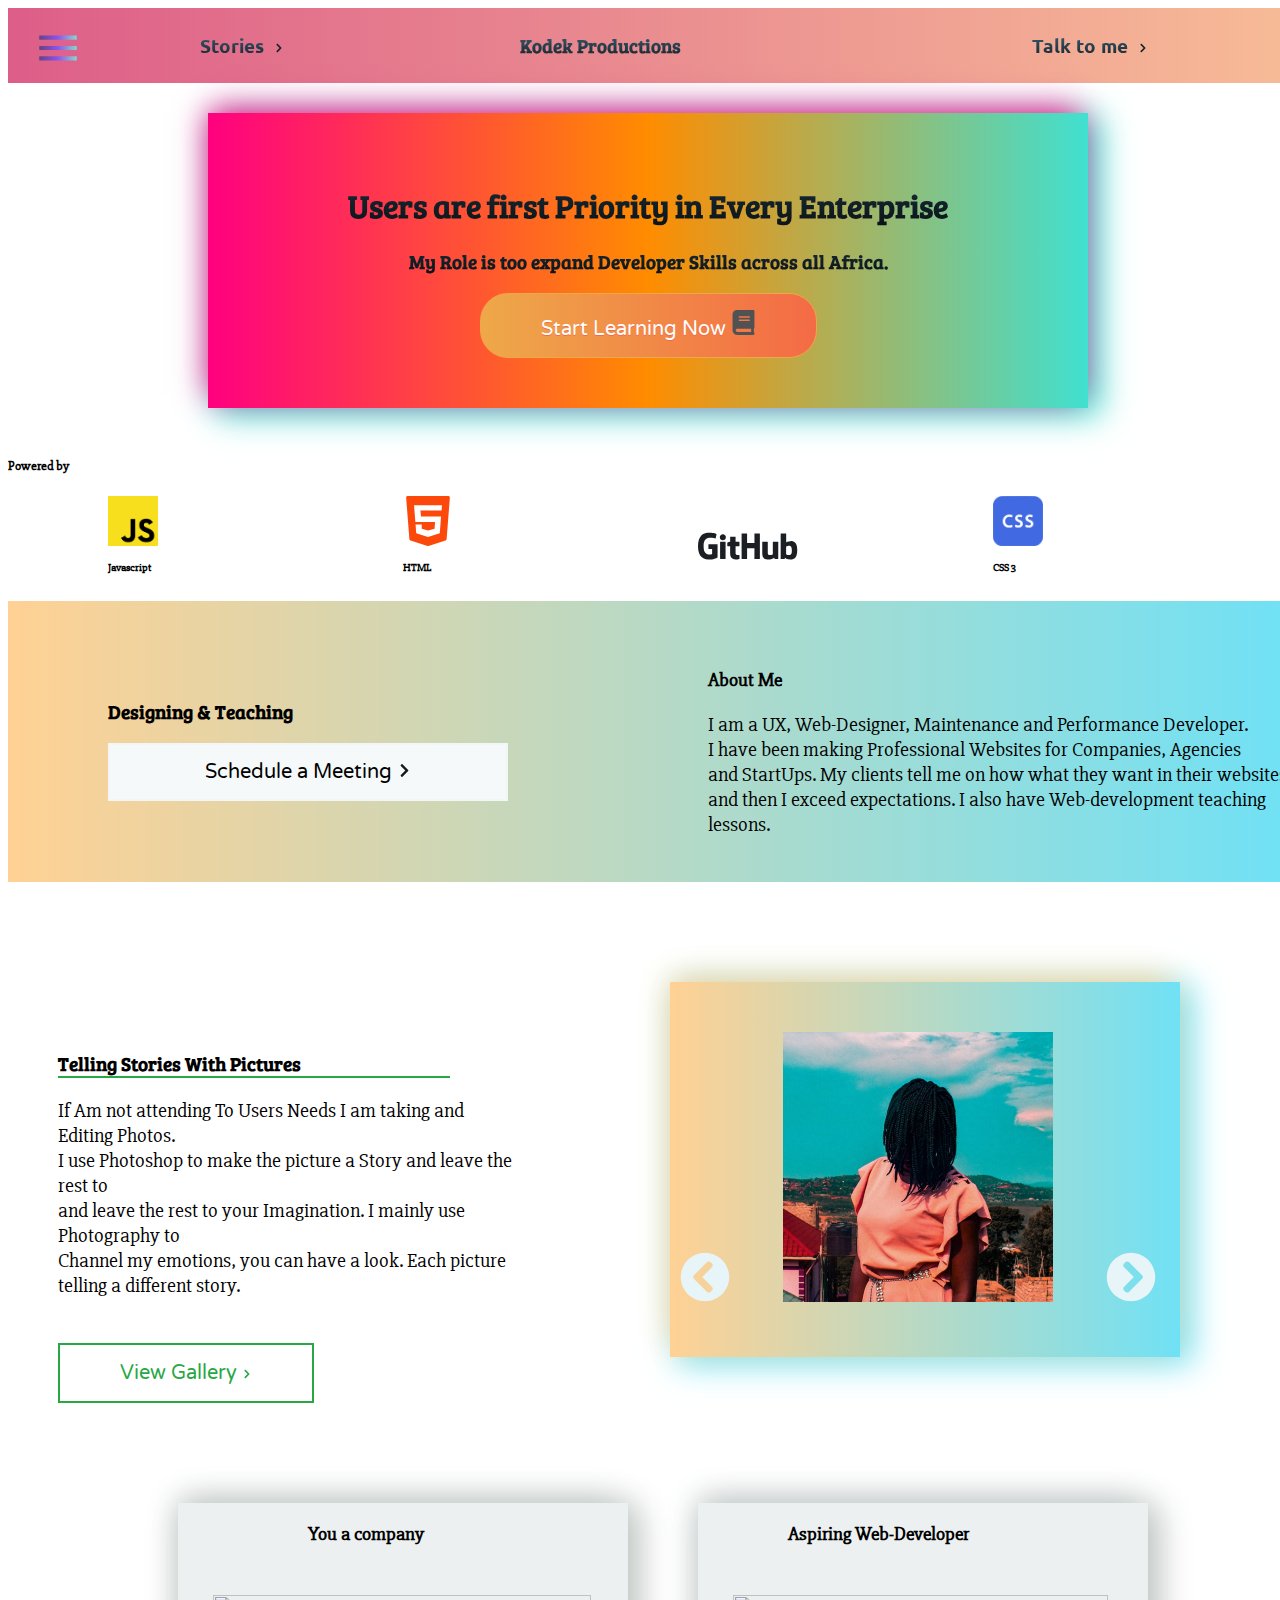
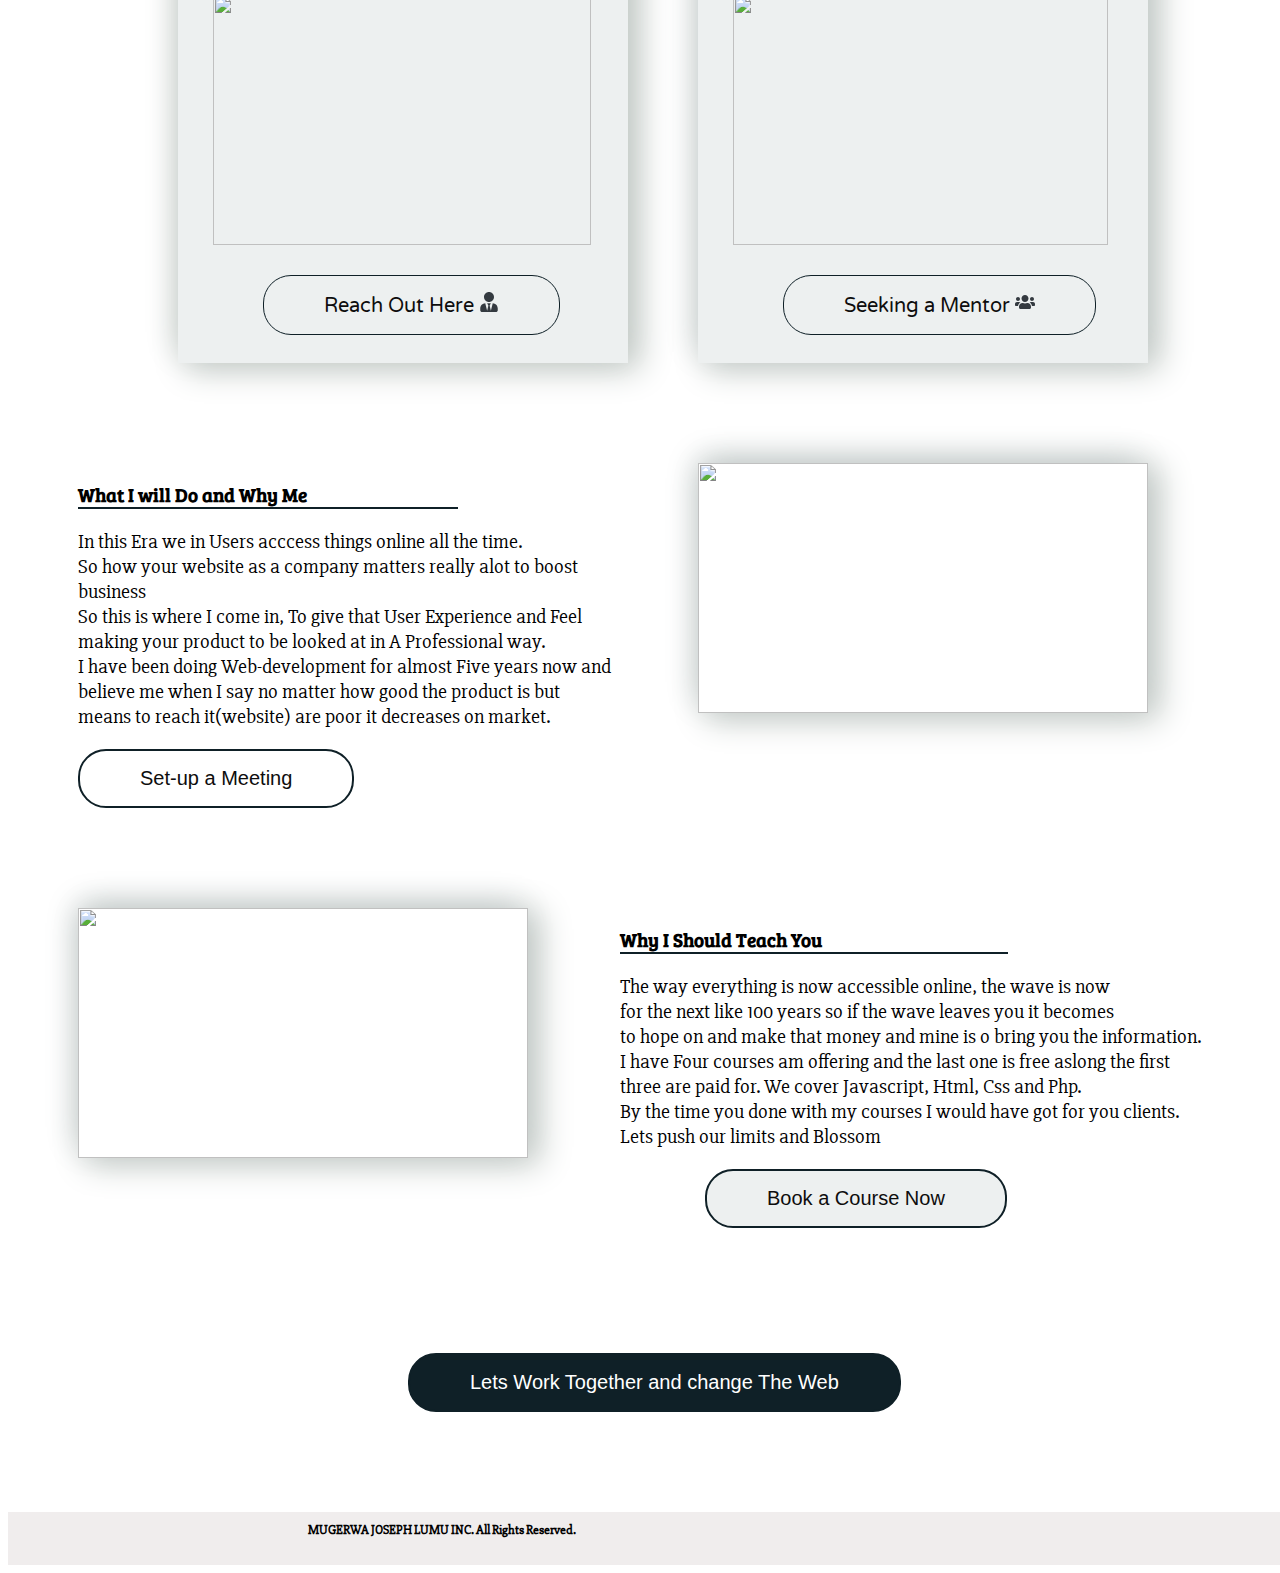
==== commit 67e485fb: "Update index.html" ====
--- a/index.html
+++ b/index.html
@@ -6,6 +6,7 @@
     <meta name="viewport" content="width=device-width, initial-scale=1.0">
     <meta http-equiv="X-UA-Compatible" content="ie=edge">
     <link rel="stylesheet" href="css/bootstrap.css" media="screen" type="text/css">
+    <link href="https://fonts.googleapis.com/css?family=Coiny|Hind|Varela+Round|Mukta|Poppins|Rubik|Bree+Serif|Slabo+27px|Bitter|Merriweather|Ubuntu|Righteous" rel="stylesheet">
     <link href="css/animate.changethewords.css" type="text/css" media="screen" rel="stylesheet">
     <link rel="stylesheet" href="css/Desktop.css" media="screen" type="text/css">
     <link rel="stylesheet" href="css/Phone.css" media="screen" type="text/css">
--- a/css/Desktop.css
+++ b/css/Desktop.css
@@ -1,11 +1,13 @@
-@media(min-width: 1025px)
+@media(min-width: 900px)
 {
     body
     {
         width: 100%;
         height: 100%;
         background: rgb(255, 255, 255);
-    }
+        font-family: 'Slabo 27px', serif;
+    }
+    
     .navigation
     {
         display: grid;
@@ -21,7 +23,7 @@
         background: -webkit-linear-gradient(#3A6073, #16222A);
         -webkit-background-clip: text;
         -webkit-text-fill-color: transparent;
-        font-family: Tahoma, Verdana, Segoe, sans-serif;
+        font-family: 'Bree Serif', serif;
 
     }
     
@@ -48,6 +50,7 @@
         background: -webkit-linear-gradient(#3A6073, #16222A);
         -webkit-background-clip: text;
         -webkit-text-fill-color: transparent;
+        font-family: 'Ubuntu', sans-serif;
     }
 
     .pdct
@@ -56,7 +59,7 @@
         background: -webkit-linear-gradient(#3A6073, #16222A);
         -webkit-background-clip: text;
         -webkit-text-fill-color: transparent;
-        font-family: "Century Gothic", CenturyGothic, Geneva, AppleGothic, sans-serif;
+        font-family: 'Bree Serif', serif;
     }
 
     .callMe
@@ -65,7 +68,7 @@
         background: -webkit-linear-gradient(#3A6073, #16222A);
         -webkit-background-clip: text;
         -webkit-text-fill-color: transparent;
-        font-family: Tahoma, Verdana, Segoe, sans-serif;
+        font-family: 'Ubuntu', sans-serif;
     }
 
     .navItemsforNavigation
@@ -111,7 +114,7 @@
         background: -webkit-linear-gradient(#FFA17F, #0b8793);
         -webkit-background-clip: text;
         -webkit-text-fill-color: transparent;
-        font-family: Tahoma, Verdana, Segoe, sans-serif;
+        font-family: 'Ubuntu', sans-serif;
     }
 
     .contact:hover
@@ -120,7 +123,7 @@
         background: -webkit-linear-gradient(#fe8c00, #f83600);
         -webkit-background-clip: text;
         -webkit-text-fill-color: transparent;
-        font-family: Tahoma, Verdana, Segoe, sans-serif;
+        font-family: 'Ubuntu', sans-serif;
     }
 
     .github:hover
@@ -129,7 +132,7 @@
         background: -webkit-linear-gradient(#00d2ff, #3a7bd5);
         -webkit-background-clip: text;
         -webkit-text-fill-color: transparent;
-        font-family: Tahoma, Verdana, Segoe, sans-serif;
+        font-family: 'Ubuntu', sans-serif;
         
     }
 
@@ -138,7 +141,7 @@
         background: -webkit-linear-gradient(#3A6073, #16222A);
         -webkit-background-clip: text;
         -webkit-text-fill-color: transparent;
-        font-family: Tahoma, Verdana, Segoe, sans-serif;
+        font-family: 'Bree Serif', serif;
         
     }
 
@@ -147,7 +150,7 @@
         background: -webkit-linear-gradient(#3A6073, #16222A);
         -webkit-background-clip: text;
         -webkit-text-fill-color: transparent;
-        font-family: Tahoma, Verdana, Segoe, sans-serif;
+        font-family: 'Bree Serif', serif;
     
     }
 
@@ -156,14 +159,14 @@
         background: -webkit-linear-gradient(#3A6073, #16222A);
         -webkit-background-clip: text;
         -webkit-text-fill-color: transparent;
-        font-family: Tahoma, Verdana, Segoe, sans-serif;
+        font-family: 'Bree Serif', serif;
 
     }
 
     #kodek
     {
         color: #007bff;
-        font-family: Tahoma, Verdana, Segoe, sans-serif;
+        font-family: 'Bree Serif', serif;
         font-weight: 300;
     }
 
@@ -185,10 +188,10 @@
 
     .blogStories
     {
-        background: #a8ff78;
-        background: -webkit-linear-gradient(to right, #78ffd6, #a8ff78);
-        background: linear-gradient(to right, #78ffd6, #a8ff78);
-        padding: 100px 0;
+        background: rgb(255, 255, 255);
+        padding: 50px 0;
+        display: grid;
+        grid-template-columns: 50% 50%;
     }
 
     .buttonToEdit
@@ -200,7 +203,7 @@
         display:inline-block;
         cursor:pointer;
         color:#ffffff;
-        font-family:Arial;
+        font-family: 'Varela Round', sans-serif;
         font-size:20px;
         padding:16px 60px;
         text-decoration:none;
@@ -294,7 +297,7 @@
         display:inline-block;
         cursor:pointer;
         color: black;
-        font-family:Arial;
+        font-family: 'Varela Round', sans-serif;
         font-size: 20px;
         padding:15px 0;
         text-decoration:none;
@@ -358,7 +361,7 @@
         display:inline-block;
         cursor:pointer;
         color: #28a745;
-        font-family:Arial;
+        font-family: 'Varela Round', sans-serif;;
         font-size:20px;
         padding:16px 60px;
         text-decoration:none;
@@ -393,7 +396,7 @@
         background: -webkit-linear-gradient(rgb(25, 43, 53), rgb(12, 19, 24));
         -webkit-background-clip: text;
         -webkit-text-fill-color: transparent;
-        font-family: Tahoma, Verdana, Segoe, sans-serif;
+        font-family: 'Bree Serif', serif;
     }
 
     .aboutMeText
@@ -470,7 +473,7 @@
 
     .motto
     {
-        font-family: Arial, Helvetica, sans-serif;
+        font-family: 'Bree Serif', serif;
     }
 
     .sampleGallery
@@ -636,6 +639,7 @@
         display: grid;
         grid-template-columns: 50% 50%;
         margin-bottom: 100px;
+        margin-left: 100px;
 
     }
 
@@ -663,8 +667,8 @@
         border: 1px solid #0F2027;
         cursor:pointer;
         color:#0e0d0d;
-        font-family: Tahoma, Verdana, Segoe, sans-serif;
-        font-size:20px;
+        font-family: 'Varela Round', sans-serif;
+        font-size: 20px;
         padding:16px 60px;
         text-decoration:none;
         background: rgb(237, 240, 240);
@@ -699,18 +703,21 @@
     {
         border-bottom: 2px solid #28a745;
         margin-right: 70px;
+        font-family: 'Bree Serif', serif;
     }
 
     #helpbusinessTextHead
     {
         border-bottom: 2px solid #0F2027;
         margin-right: 190px;
+        font-family: 'Bree Serif', serif;
     }
 
     #helpEducationTextHeader
     {
         border-bottom: 2px solid #0F2027;
         margin-right: 280px;
+        font-family: 'Bree Serif', serif;
     }
 
     #educationBtn
@@ -723,7 +730,7 @@
         border: 1px solid #0F2027;
         cursor:pointer;
         color:#0e0d0d;
-        font-family: Tahoma, Verdana, Segoe, sans-serif;
+        font-family: 'Varela Round', sans-serif;
         font-size:20px;
         padding:16px 60px;
         text-decoration:none;
@@ -886,4 +893,65 @@
         display: none;
     }
 
+    #imageLinux
+    {
+        width: 384px;
+        height: 240px;
+    }
+
+    #imageApple
+    {
+        width: 384px;
+        height: 240px;
+    }
+
+    .nextIssue
+    {
+        margin-left: 100px;
+    }
+
+    .date
+    {
+        text-align: end;
+    }
+
+    .miniHeaderBlog
+    {
+        border-bottom: 1px solid #20c997;
+        margin-right: 170px;
+    }
+
+    .appleTextBlog
+    {
+        font-size: 20px;
+    }
+
+    .viewBtn
+    {
+        border: 2px solid #17a2b8;
+        display: inline-block;
+        cursor: pointer;
+        color: #fff;
+        font-family: 'Bree Serif', serif;
+        font-size: 25px;
+        padding: 2px 0;
+        text-decoration:none;
+        background: #17a2b8;
+        width: 300px;
+    }
+
+    .viewBtn:hover
+    {
+        background: #FBD786;
+        border: 2px solid #FBD786;
+    }
+
+    .snippetIssue
+    {
+        background: rgb(228, 225, 225);
+        width: 384px;
+        height: 200px;
+    }
+
+
 }
--- a/css/Phone.css
+++ b/css/Phone.css
@@ -1,10 +1,11 @@
-@media(max-width: 1024px)
+@media(max-width: 899px)
 {
     body
     {
         width: 100%;
         height: 100%;
         background: rgb(255, 255, 255);
+        font-family: 'Slabo 27px', serif;
     }
 
     .navigation
@@ -66,9 +67,9 @@
     {
         display: grid;
         grid-template-columns: 40% 60%;
-        background: #dd5e89;
-        background: -webkit-linear-gradient(to right, #dd5e89, #f7bb97);
-        background: linear-gradient(to right, #dd5e89, #f7bb97);
+        background: #f31b63;
+        background: -webkit-linear-gradient(to right, #f71c65, #e68041);
+        background: linear-gradient(to right, #f71c65, #e68041);
     }
 
     .iconMenu2
@@ -84,6 +85,10 @@
         margin-left: 70px;
         font-weight: 300;
         font-size: 38px;
+        background: -webkit-linear-gradient(rgb(52, 99, 122), rgb(16, 26, 32));
+        -webkit-background-clip: text;
+        -webkit-text-fill-color: transparent;
+        font-family: Tahoma, Verdana, Segoe, sans-serif;
     }
 
     .navItemsforNavigation2
@@ -108,12 +113,14 @@
 
         margin-left: 50px;
         margin-top: 50px;
+        padding: 100px 0;
+        font-size: 30px;
     }
 
     .closeIcon2
     {
        margin-left: 2px;
-       margin-top: 10px;
+       margin-top: 50px;
     }
 
     #iconClose2
@@ -180,7 +187,7 @@
         display:inline-block;
         cursor: pointer;
         color:#ffffff;
-        font-family:Arial;
+        font-family: 'Varela Round', sans-serif;
         font-size: 25px;
         padding: 16px 60px;
         text-decoration: none;
@@ -223,7 +230,7 @@
 
     .motto2
     {
-        font-family: Arial, Helvetica, sans-serif;
+        font-family: 'Bree Serif', serif;
         margin-left: 10px;
         font-size: 30px;
     }
@@ -246,7 +253,7 @@
         padding: 15px 0;
         text-decoration:none;
         background: #17a2b8;
-        width: 300px;
+        width: 80%;
         margin-left: 15px;
     }
 
@@ -261,6 +268,379 @@
         font-size: 25px;
     }
 
-
+    .imgIcons2
+    {
+        width: 25px;
+        height: 25px;
+        fill: #e7f5f8;
+    }
+
+    #image10
+    {
+        height: 100%;
+        width: 100%;
+    }
+
+    #image11
+    {
+        height: 100%;
+        width: 100%;    
+    }
+
+    #image12
+    {
+        height: 100%;
+        width: 100%;
+    }
+
+    #image13
+    {
+        height: 100%;
+        width: 100%;
+    }
+
+    #photographyText2
+    {
+        font-weight: 300;
+        font-size: 30px;    
+        border-bottom: 1px solid #28a745;  
+        font-family: 'Bree Serif', serif;
+
+    }
+
+    #headingPicDes
+    {
+        font-weight: 300;
+        font-size: 25px;
+    }
+
+    .picDescription2
+    {
+        margin-top: 20px;
+    }
+
+    #picButton
+    {
+        display: grid;
+        justify-items: center;
+    }
+
+    #viewGalleryBtn2
+    {
+        border: 2px solid #28a745;
+        display:inline-block;
+        cursor:pointer;
+        color: #fff;
+        font-family:Arial;
+        font-size:25px;
+        padding:16px 60px;
+        text-decoration:none;
+        background: #28a745;
+    }
+
+    #meetingArrow21
+    {
+        width: 15px;
+        height: 15px;
+        fill: #fff
+    }
+
+    .sampleGallery2
+    {
+        margin-top: 20px;
+    }
+
+    .photographyGallery2
+    {
+        margin-top: 50px;
+    }
+
+    .picButtonsSize
+    {
+        margin-top: 20px;
+        -moz-border-radius: 78px;
+        -webkit-border-radius: 78px;
+        border-radius: 78px;
+        border: 2px solid #f46b45;
+        display:inline-block;
+        cursor: pointer;
+        color:#ffffff;
+        padding: 16px;
+        text-decoration:none;
+        background:  rgb(255, 255, 255);
+    }
+
+    .picButtons
+    {
+        margin-left: 115px;
+    }
+    
+    .BusinessSide2
+    {
+        display: grid;
+        grid-template-rows: 50% 50%;
+
+    }
+
+    .business2
+    {
+        margin-top: 55px;
+        display: grid;
+        justify-items: center;
+        width: 100%;
+        height: 460px;
+        background: rgb(237, 240, 240);
+        -moz-box-shadow: -4px -8px 31px -5px rgb(194, 201, 197), 10px 5px 31px 3px rgb(194, 201, 197);
+	    -webkit-box-shadow: -4px -8px 31px -5px rgb(194, 201, 197), 10px 5px 31px 3px rgb(194, 201, 197);
+	    box-shadow: -4px -8px 31px -5px rgb(194, 201, 197), 10px 5px 31px 2px rgb(194, 201, 197);
+    }
+
+    .education2
+    {
+        margin-top: 55px;
+        display: grid;
+        justify-items: center;
+        width: 100%;
+        height: 460px;
+        background: rgb(237, 240, 240);
+        -moz-box-shadow: -4px -8px 31px -5px rgb(194, 201, 197), 10px 5px 31px 3px rgb(194, 201, 197);
+	    -webkit-box-shadow: -4px -8px 31px -5px rgb(194, 201, 197), 10px 5px 31px 3px rgb(194, 201, 197);
+	    box-shadow: -4px -8px 31px -5px rgb(194, 201, 201), 10px 5px 31px 2px rgb(194, 201, 197);
+    }
+
+
+    #businessChev
+    {
+        height: 15px;
+        width: 15px;
+    }
+
+    #educationChev
+    {
+        height: 15px;
+        width: 15px;
+    }
+
+    #userTie2
+    {
+        height: 15px;
+        width: 15px;
+    }
+
+    #users2
+    {
+        height: 15px;
+        width: 15px;
+    }
+
+    #educationPic2
+    {
+        width: 275px;
+        height: 150px;
+        margin-top: 30px;
+    }
+
+    #businessPic2
+    {
+        width: 277.5px;
+        height: 150px;
+        margin-top: 30px;
+    }
+
+    #educationBtn2
+    {
+    
+        margin-top: 25px;
+        -moz-border-radius: 28px;
+        -webkit-border-radius: 28px;
+        border-radius: 28px;
+        border: 1px solid #0F2027;
+        cursor: pointer;
+        font-family: 'Varela Round', sans-serif;
+        font-size: 25px;
+        padding: 16px 60px;
+        text-decoration: none;
+        background: #0F2027;  
+        background: -webkit-linear-gradient(to right, #2C5364, #203A43, #0F2027);
+        background: linear-gradient(to right, #2C5364, #203A43, #0F2027);
+        color: #fff;
+    }
+
+    #businessBtn2
+    {
+    
+        margin-top: 25px;
+        -moz-border-radius:28px;
+        -webkit-border-radius:28px;
+        border-radius:28px;
+        border: 1px solid #0F2027;
+        cursor:pointer;
+        font-family: 'Varela Round', sans-serif;
+        font-size: 30px;
+        padding:16px 60px;
+        text-decoration:none;
+        background: #0F2027;  /* fallback for old browsers */
+        background: -webkit-linear-gradient(to right, #2C5364, #203A43, #0F2027);  /* Chrome 10-25, Safari 5.1-6 */
+        background: linear-gradient(to right, #2C5364, #203A43, #0F2027); /* W3C, IE 10+/ Edge, Firefox 16+, Chrome 26+, Opera 12+, Safari 7+ */
+        color: #fff;
+    }
+
+
+    #businessText2
+    {
+        margin-top: 30px;
+
+    }
+
+    #educationText2
+    {
+        margin-top: 30px;
+    }
+
+    .helpBusiness2
+    {
+        margin-top: 55px;
+    }
+
+    #helpbusinessTextHead2
+    {
+        font-size: 30px;
+        border-bottom: 1px solid #0F2027;
+        font-family: 'Bree Serif', serif;
+    }
+
+    #helpbusinessTextPara2
+    {
+        font-size: 25px;
+    }
+
+    #BtnBusiness2
+    {
+        margin-left: 35px;
+        margin-top: 35px;
+        -moz-border-radius:28px;
+        -webkit-border-radius:28px;
+        border-radius:28px;
+        border: 1px solid #0F2027;
+        cursor:pointer;
+        font-family: Tahoma, Verdana, Segoe, sans-serif;
+        font-size: 30px;
+        padding:16px 60px;
+        text-decoration:none;
+        background: #0F2027;  /* fallback for old browsers */
+        background: -webkit-linear-gradient(to right, #2C5364, #203A43, #0F2027);  /* Chrome 10-25, Safari 5.1-6 */
+        background: linear-gradient(to right, #2C5364, #203A43, #0F2027); /* W3C, IE 10+/ Edge, Firefox 16+, Chrome 26+, Opera 12+, Safari 7+ */
+        color: #fff;
+    }
+
+    #businessHelpImg2
+    {
+        margin-top: 15px;
+        width: 100%;
+        height: 250px;
+        -moz-box-shadow: -4px -8px 31px -5px rgb(194, 201, 197), 10px 5px 31px 3px rgb(194, 201, 197);
+	    -webkit-box-shadow: -4px -8px 31px -5px rgb(194, 201, 197), 10px 5px 31px 3px rgb(194, 201, 197);
+	    box-shadow: -4px -8px 31px -5px rgb(194, 201, 201), 10px 5px 31px 2px rgb(194, 201, 197);
+    }
+
+
+    .helpEducation2
+    {
+        margin-top: 75px;
+    }
+
+    #helpEducationTextHead2
+    {
+        font-size: 30px;
+        border-bottom: 1px solid #0F2027;
+        margin-top: 45px;
+        font-family: 'Bree Serif', serif;
+    }
+
+    #helpEducationTextPara2
+    {
+        font-size: 25px;
+    }
+
+    #BookEdCourse2
+    {
+        margin-left: 35px;
+        margin-top: 35px;
+        -moz-border-radius:28px;
+        -webkit-border-radius:28px;
+        border-radius:28px;
+        border: 1px solid #0F2027;
+        cursor: pointer;
+        font-family: Tahoma, Verdana, Segoe, sans-serif;
+        font-size: 30px;
+        padding: 16px 60px;
+        text-decoration: none;
+        background: #0F2027;  /* fallback for old browsers */
+        background: -webkit-linear-gradient(to right, #2C5364, #203A43, #0F2027);  /* Chrome 10-25, Safari 5.1-6 */
+        background: linear-gradient(to right, #2C5364, #203A43, #0F2027); /* W3C, IE 10+/ Edge, Firefox 16+, Chrome 26+, Opera 12+, Safari 7+ */
+        color: #fff;
+    }
+
+    #educationHelpImg2
+    {
+        margin-top: 15px;
+        width: 100%;
+        height: 250px;
+        -moz-box-shadow: -4px -8px 31px -5px rgb(194, 201, 197), 10px 5px 31px 3px rgb(194, 201, 197);
+	    -webkit-box-shadow: -4px -8px 31px -5px rgb(194, 201, 197), 10px 5px 31px 3px rgb(194, 201, 197);
+	    box-shadow: -4px -8px 31px -5px rgb(194, 201, 201), 10px 5px 31px 2px rgb(194, 201, 197);
+    }
+
+    .Reach2
+    {
+        display: grid;
+        justify-items: center;
+        margin-top: 55px;
+    }
+
+    #LetsWorkTogether2
+    {
+        display: grid;
+        justify-items: center;
+        margin-top: 35px;
+        -moz-border-radius:28px;
+        -webkit-border-radius:28px;
+        border-radius:28px;
+        border: 1px solid #0F2027;
+        cursor: pointer;
+        font-family: Tahoma, Verdana, Segoe, sans-serif;
+        font-size: 25px;
+        padding: 16px 60px;
+        text-decoration: none;
+        background: #0F2027;  /* fallback for old browsers */
+        background: -webkit-linear-gradient(to right, #2C5364, #203A43, #0F2027);  /* Chrome 10-25, Safari 5.1-6 */
+        background: linear-gradient(to right, #2C5364, #203A43, #0F2027); /* W3C, IE 10+/ Edge, Firefox 16+, Chrome 26+, Opera 12+, Safari 7+ */
+        color: #fff;
+    }
+
+    #footerText2
+    {
+        font-size: 20px;
+        color: #fff;
+    }
+
+    #footer2
+    {
+
+        margin-top: 25px;
+        display: grid;
+        justify-items: center;
+        background: #0F2027;
+
+    }
+
+
+
+
+
+
+
+
+   
 
 }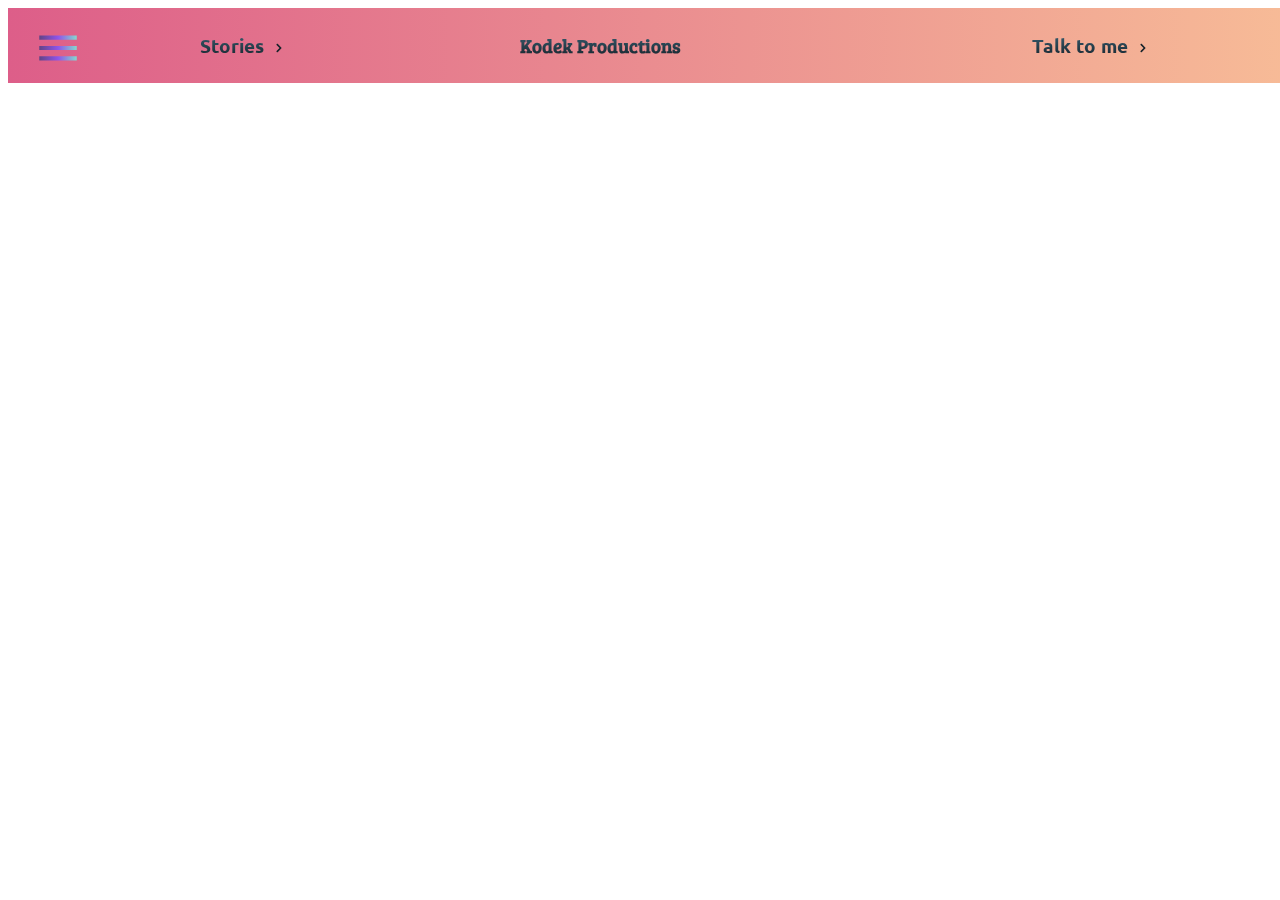
==== commit d6e72f81: "Update index.html" ====
--- a/index.html
+++ b/index.html
@@ -81,7 +81,36 @@
 
     
     <div class="blogStories" id="blogStories">
-        <p>Blog</p>
+        <div class="nextIssue">
+            <div class="Picture">
+                <img src="images/ubuntuLinux.jpg" id="imageLinux">
+            </div>
+
+            <div class="snippetIssue">
+                <h6 class="date">28th/Jan/2018</h6>
+
+                <h4 class="miniHeaderBlog">Ubuntu The World</h4>
+                <p class="appleTextBlog">
+                    Why you should Use Ubuntu
+                </p>
+                <a href="issueOne.html"><button class="viewBtn">View Issue</button></a>
+            </div>
+        </div>
+
+        <div class="nextIssue">
+            <div class="Picture">
+                <img src="images/appleMacWide.jpg" id="imageApple">
+            </div>
+
+            <div class="snippetIssue">
+                <h6 class="date">28th/Jan/2018</h6>
+
+                <h4 class="miniHeaderBlog">Ubuntu The World</h4>
+                <p class="appleText">
+                    Why you should Use Ubuntu
+                </p>
+                <a href="issueTwo.html"><button class="viewBtn">View Issue</button></a>
+            </div>
     </div>
 
     <div class="information" id="information">
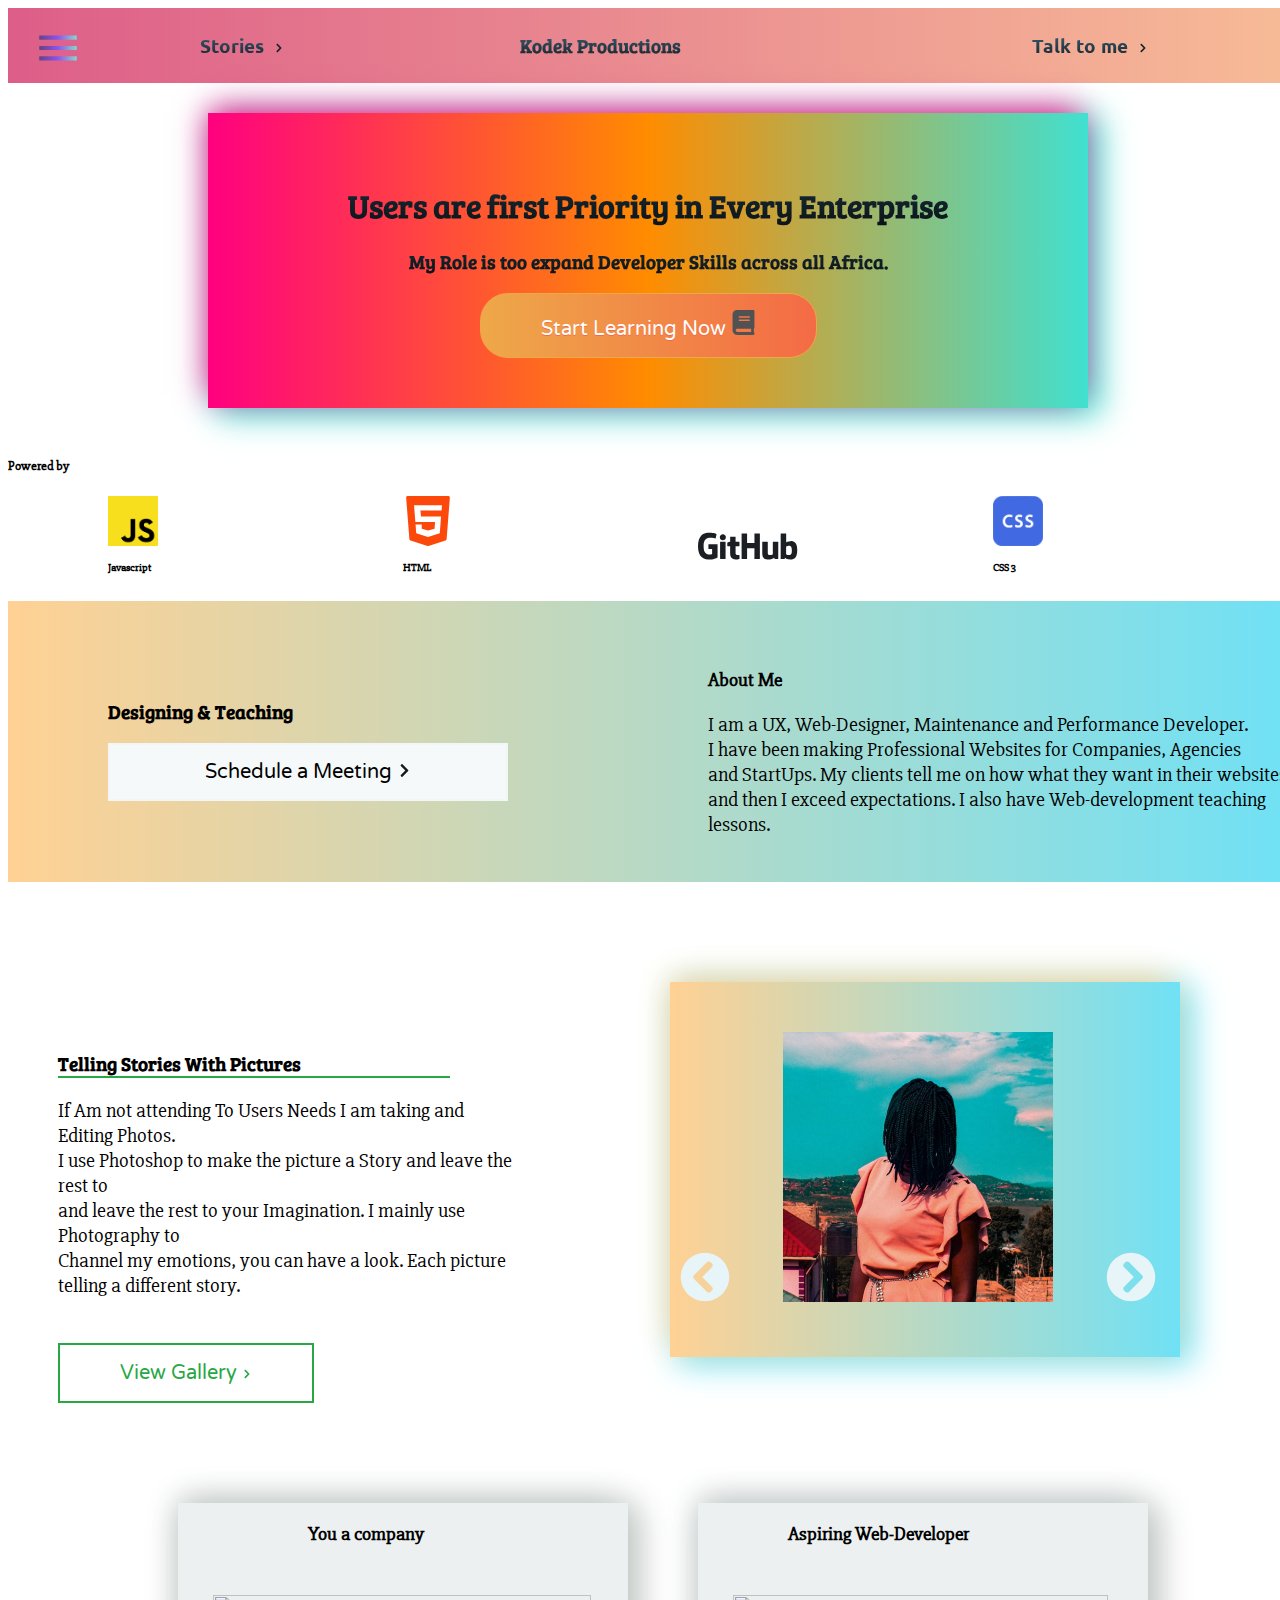
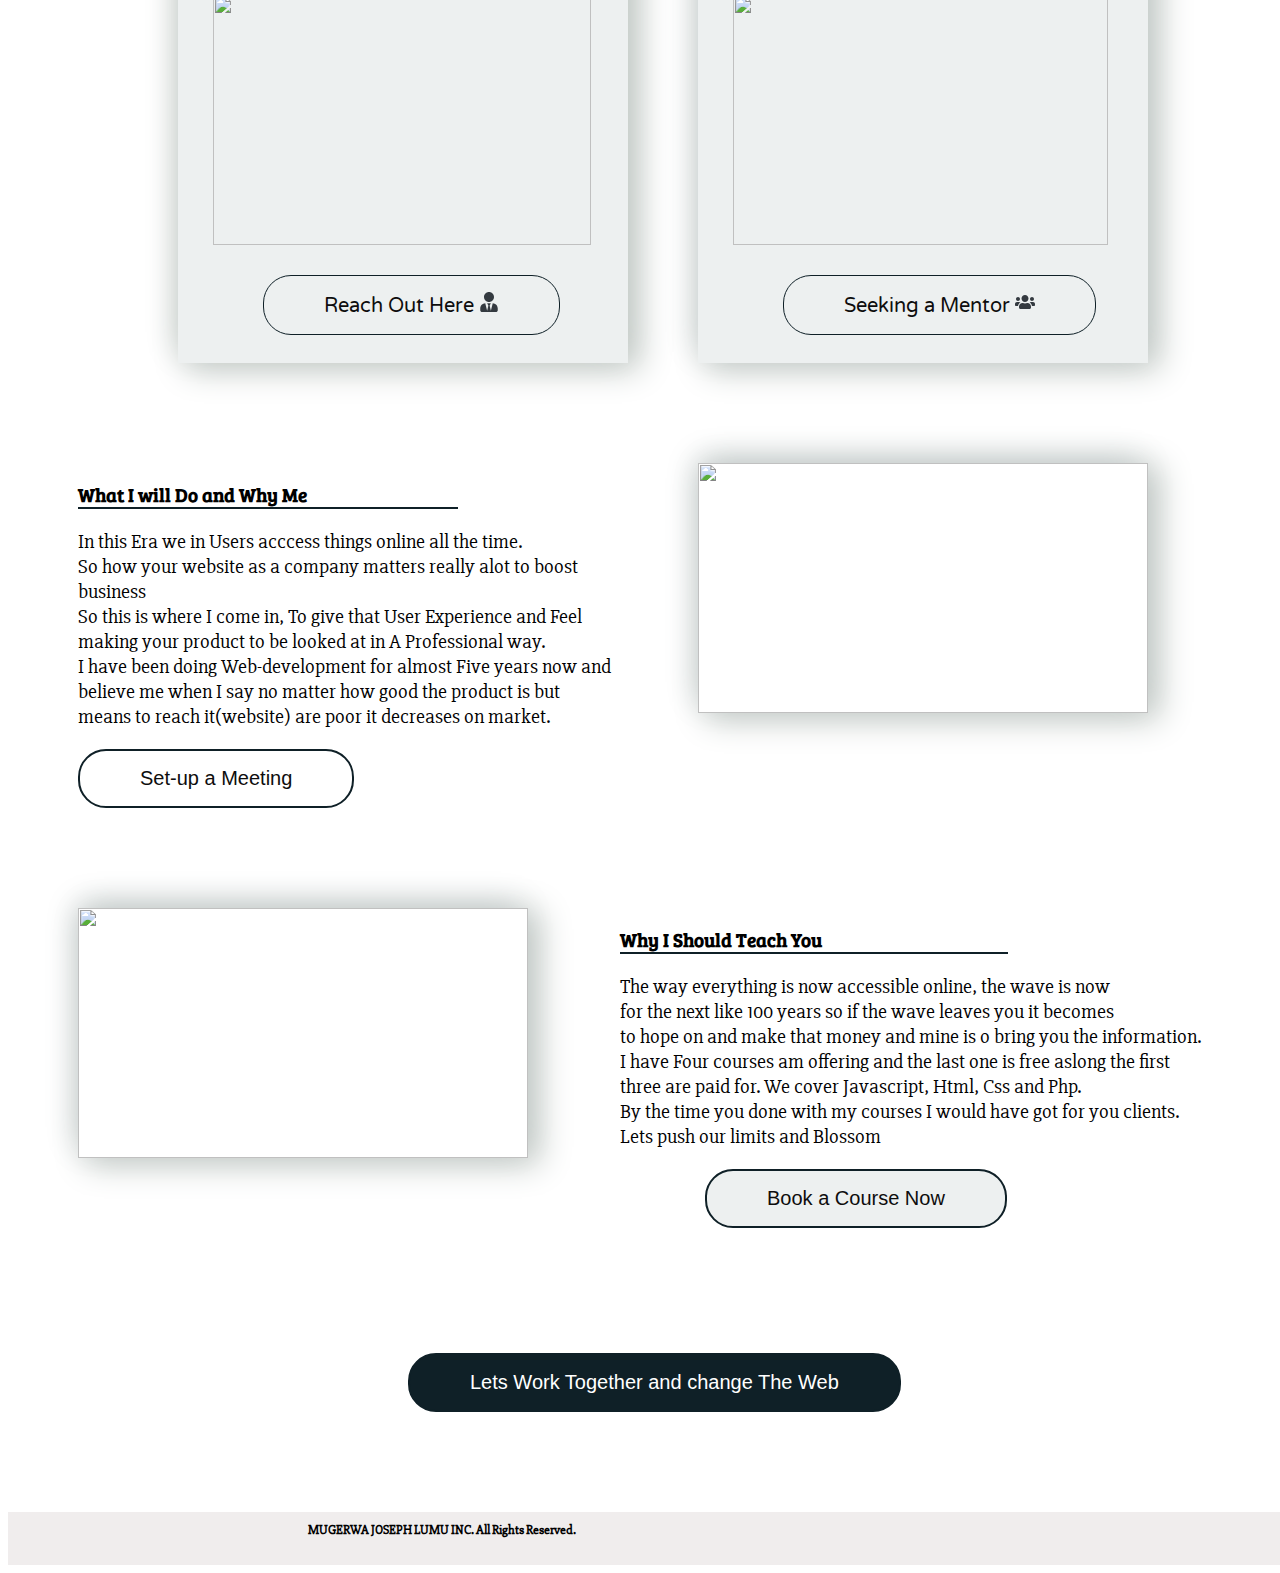
==== commit c7899548: "Update index.html" ====
--- a/index.html
+++ b/index.html
@@ -111,6 +111,7 @@
                 </p>
                 <a href="issueTwo.html"><button class="viewBtn">View Issue</button></a>
             </div>
+         </div>
     </div>
 
     <div class="information" id="information">
